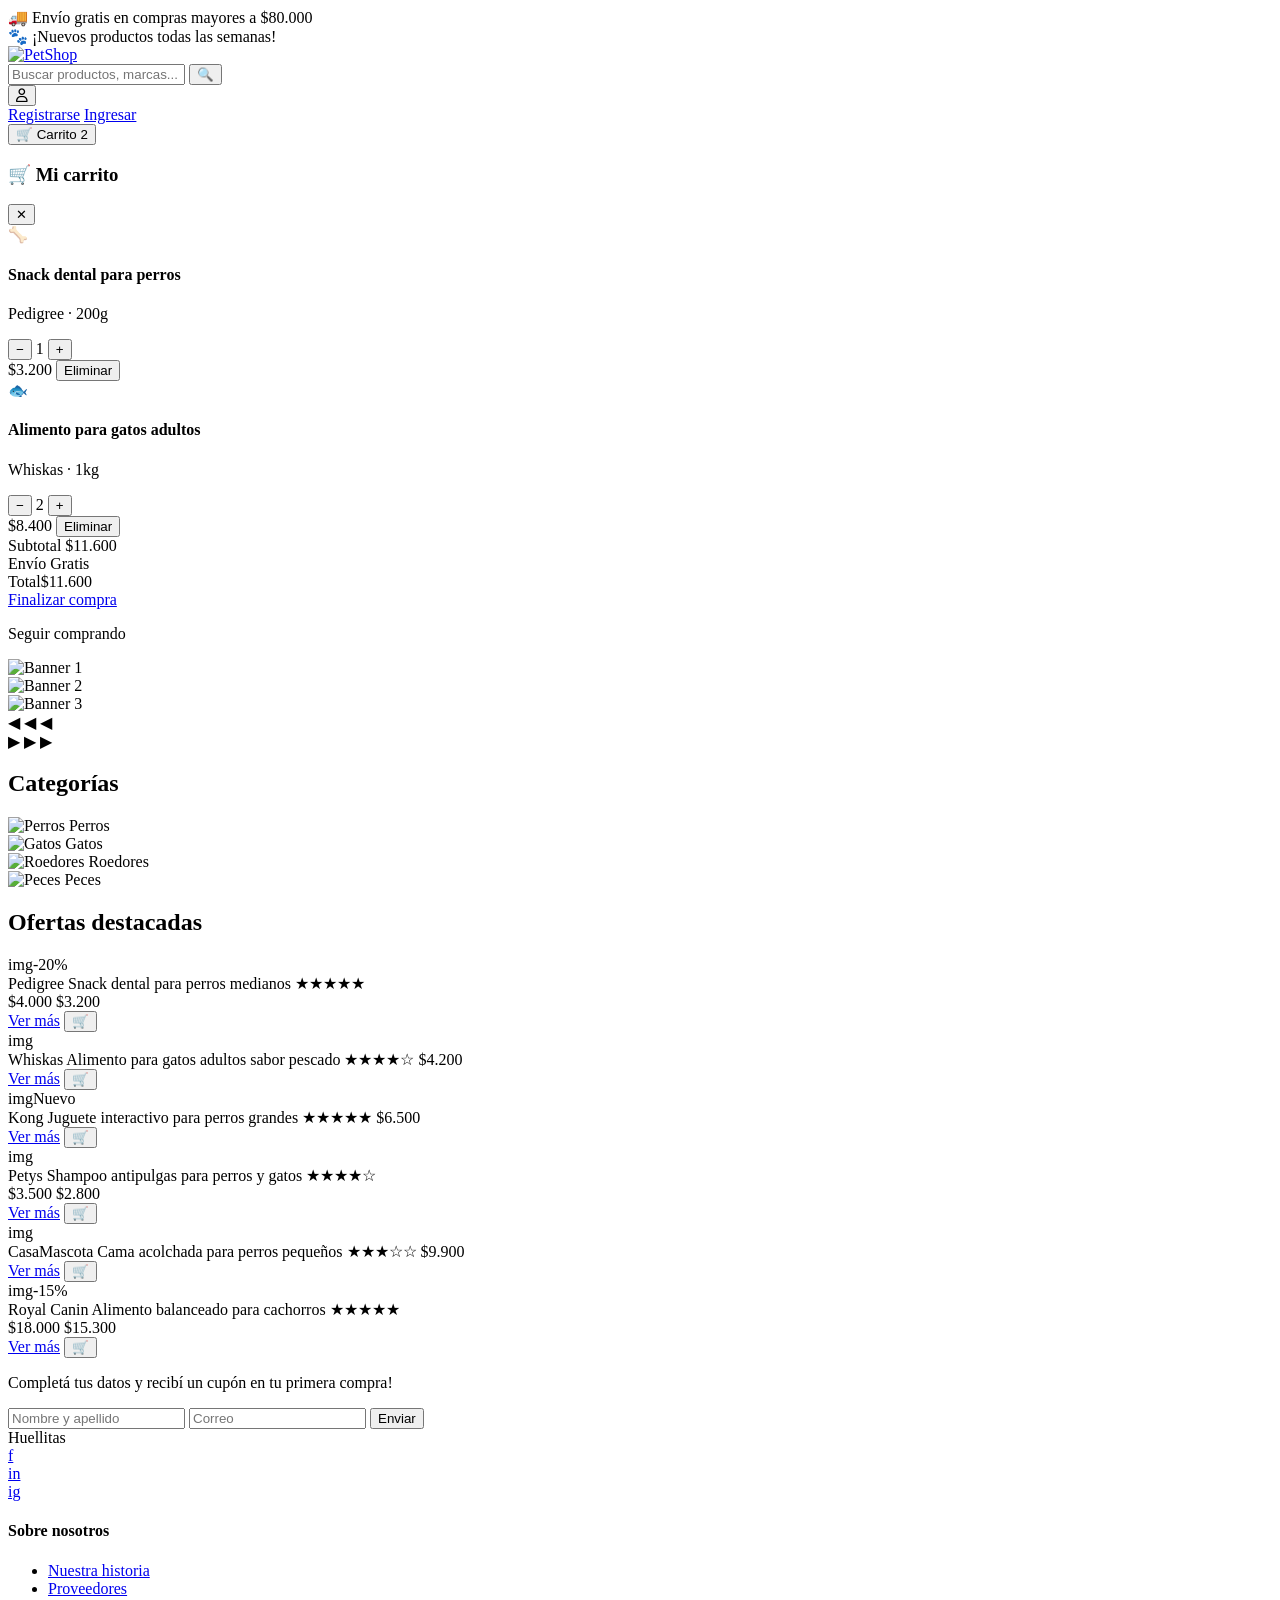
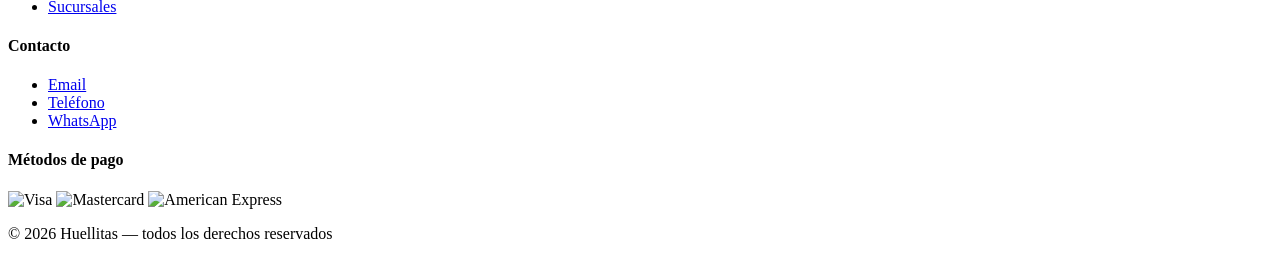
==== HTML/views/index.html @ c2c249da "Update index.html" ====
<!DOCTYPE html>
<html lang="es">

<head>
    <meta charset="UTF-8">
    <meta name="viewport" content="width=device-width, initial-scale=1.0">
    <title>PetShop Huellitas- Amor & Cuidado para tu mascota</title>
    <link rel="shortcut icon" href="imgs/pets.png" type="image/x-icon">
    <link rel="stylesheet" href="https://cdnjs.cloudflare.com/ajax/libs/font-awesome/6.5.0/css/all.min.css">
    <link rel="stylesheet" href="styles/main.css">
    <link rel="preconnect" href="https://fonts.googleapis.com">
    <link rel="preconnect" href="https://fonts.gstatic.com" crossorigin>
    <link href="https://fonts.googleapis.com/css2?family=Poppins:wght@400;600;700&family=Roboto:wght@400&display=swap"
        rel="stylesheet">
</head>

<body>
    <header>
        <div class="top-bar">
            <div class="top-bar-slide">🚚 Envío gratis en compras mayores a $80.000</div>
            <div class="top-bar-slide">🐾 ¡Nuevos productos todas las semanas!</div>
        </div>

        <nav class="navbar">
            <div class="navbar-inner">
                <a href="index.html"><img src="imgs/logo.png" alt="PetShop" height="40"></a>
                <div class="nav-search">
                    <input type="text" placeholder="Buscar productos, marcas..." />
                    <button>🔍</button>
                </div>
                <div class="nav-actions">
                    <div class="nav-user">
                        <button class="nav-user-btn">
                            <i class="fa-regular fa-user"></i>
                        </button>
                        <div class="nav-dropdown">
                            <a href="views/register.html">Registrarse</a>
                            <a href="views/login.html">Ingresar</a>
                        </div>
                    </div>
                    <button class="nav-cart" onclick="abrirCarrito()"> 🛒 Carrito <span class="cart-badge">2</span>
                    </button>
                </div>
            </div>
        </nav>
    </header>
    <div class="drawer-overlay" id="overlay" onclick="cerrarCarrito()"></div>

    <aside class="cart-drawer" id="cartDrawer">
        <div class="drawer-header">
            <h3>🛒 Mi carrito</h3>
            <button class="drawer-close" onclick="cerrarCarrito()">✕</button>
        </div>
        <div class="drawer-items">
            <div class="drawer-item">
                <div class="drawer-item-img">🦴</div>
                <div class="drawer-item-info">
                    <h4>Snack dental para perros</h4>
                    <p>Pedigree · 200g</p>
                    <div class="drawer-item-ctrl">
                        <button>−</button>
                        <span>1</span>
                        <button>+</button>
                    </div>
                </div>
                <div class="drawer-item-side">
                    <span class="drawer-item-precio">$3.200</span>
                    <button class="drawer-remove">Eliminar</button>
                </div>
            </div>
            <div class="drawer-item">
                <div class="drawer-item-img">🐟</div>
                <div class="drawer-item-info">
                    <h4>Alimento para gatos adultos</h4>
                    <p>Whiskas · 1kg</p>
                    <div class="drawer-item-ctrl">
                        <button>−</button>
                        <span>2</span>
                        <button>+</button>
                    </div>
                </div>
                <div class="drawer-item-side">
                    <span class="drawer-item-precio">$8.400</span>
                    <button class="drawer-remove">Eliminar</button>
                </div>
            </div>
        </div>
        <div class="drawer-footer">
            <div class="drawer-resumen">
                <div class="resumen-row">
                    <span>Subtotal</span>
                    <span>$11.600</span>
                </div>
                <div class="resumen-row"> <span>Envío</span><span class="texto-gratis"> Gratis </span> </div>
                <div class="resumen-row total"><span>Total</span><span>$11.600</span></div>
            </div>
            <a href="views/carrito.html" class="btn btn-primary btn-full"> Finalizar compra </a>
            <p class="drawer-seguir" onclick="cerrarCarrito()">Seguir comprando</p>
        </div>
    </aside>

    <main>
        <section class="carousel">
            <div class="carousel-inner">
                <input type="radio" name="slide" id="s1" checked hidden>
                <input type="radio" name="slide" id="s2" hidden>
                <input type="radio" name="slide" id="s3" hidden>
                <div class="carousel-slide">
                    <img src="imgs/banner1.png" alt="Banner 1" />
                </div>
                <div class="carousel-slide">
                    <img src="imgs/banner2.png" alt="Banner 2" />
                </div>
                <div class="carousel-slide">
                    <img src="imgs/banner3.png" alt="Banner 3" />
                </div>
                <div class="carousel-nav prev-btns">
                    <label for="s3" class="carousel-btn">&#9664;</label>
                    <label for="s3" class="carousel-btn">&#9664;</label>
                    <label for="s2" class="carousel-btn">&#9664;</label>
                </div>
                <div class="carousel-nav next-btns">
                    <label for="s2" class="carousel-btn">&#9654;</label>
                    <label for="s3" class="carousel-btn">&#9654;</label>
                    <label for="s1" class="carousel-btn">&#9654;</label>
                </div>
                <div class="carousel-dots">
                    <label for="s1" class="dot"></label>
                    <label for="s2" class="dot"></label>
                    <label for="s3" class="dot"></label>
                </div>
            </div>
        </section>

        <section class="categorias" id="categorias">
            <div class="section-inner">
                <h2 class="section-title">Categorías</h2>
                <div class="cat-grid">
                    <div class="cat-card">
                        <img src="imgs/perro.png" alt="Perros" class="cat-icon-img">
                        <span>Perros</span>
                    </div>
                    <div class="cat-card">
                        <img src="imgs/gato.png" alt="Gatos" class="cat-icon-img">
                        <span>Gatos</span>
                    </div>
                    <div class="cat-card">
                        <img src="imgs/hamster.png" alt="Roedores" class="cat-icon-img">
                        <span>Roedores</span>
                    </div>
                    <div class="cat-card">
                        <img src="imgs/pez.png" alt="Peces" class="cat-icon-img">
                        <span>Peces</span>
                    </div>
                </div>
            </div>
        </section>

        <section class="productos" id="ofertas">
            <div class="section-inner">
                <h2 class="section-title">Ofertas destacadas</h2>
                <div class="productos-grid">

                    <div class="prod-card">
                        <div class="prod-img">img<span class="prod-badge">-20%</span></div>
                        <div class="prod-info">
                            <span class="prod-brand">Pedigree</span>
                            <span class="prod-name">Snack dental para perros medianos</span>
                            <span class="prod-stars">★★★★★</span>
                            <div>
                                <span class="prod-precio-old">$4.000</span>
                                <span class="prod-precio">$3.200</span>
                            </div>
                        </div>
                        <div class="prod-actions">
                            <a href="views/DetalleProducto.html" class="btn btn-azul">Ver más</a>
                            <button class="btn btn-primary">🛒</button>
                        </div>
                    </div>

                    <div class="prod-card">
                        <div class="prod-img">img</div>
                        <div class="prod-info">
                            <span class="prod-brand">Whiskas</span>
                            <span class="prod-name">Alimento para gatos adultos sabor pescado</span>
                            <span class="prod-stars">★★★★☆</span>
                            <span class="prod-precio">$4.200</span>
                        </div>
                        <div class="prod-actions">
                            <a href="views/DetalleProducto.html" class="btn btn-azul">Ver más</a>
                            <button class="btn btn-primary">🛒</button>
                        </div>
                    </div>

                    <div class="prod-card">
                        <div class="prod-img">img<span class="prod-badge">Nuevo</span></div>
                        <div class="prod-info">
                            <span class="prod-brand">Kong</span>
                            <span class="prod-name">Juguete interactivo para perros grandes</span>
                            <span class="prod-stars">★★★★★</span>
                            <span class="prod-precio">$6.500</span>
                        </div>
                        <div class="prod-actions">
                            <a href="views/DetalleProducto.html" class="btn btn-azul">Ver más</a>
                            <button class="btn btn-primary">🛒</button>
                        </div>
                    </div>

                    <div class="prod-card">
                        <div class="prod-img">img</div>
                        <div class="prod-info">
                            <span class="prod-brand">Petys</span>
                            <span class="prod-name">Shampoo antipulgas para perros y gatos</span>
                            <span class="prod-stars">★★★★☆</span>
                            <div>
                                <span class="prod-precio-old">$3.500</span>
                                <span class="prod-precio">$2.800</span>
                            </div>
                        </div>
                        <div class="prod-actions">
                            <a href="views/DetalleProducto.html" class="btn btn-azul">Ver más</a>
                            <button class="btn btn-primary">🛒</button>
                        </div>
                    </div>

                    <div class="prod-card">
                        <div class="prod-img">img</div>
                        <div class="prod-info">
                            <span class="prod-brand">CasaMascota</span>
                            <span class="prod-name">Cama acolchada para perros pequeños</span>
                            <span class="prod-stars">★★★☆☆</span>
                            <span class="prod-precio">$9.900</span>
                        </div>
                        <div class="prod-actions">
                            <a href="views/DetalleProducto.html" class="btn btn-azul">Ver más</a>
                            <button class="btn btn-primary">🛒</button>
                        </div>
                    </div>

                    <div class="prod-card">
                        <div class="prod-img">img<span class="prod-badge">-15%</span></div>
                        <div class="prod-info">
                            <span class="prod-brand">Royal Canin</span>
                            <span class="prod-name">Alimento balanceado para cachorros</span>
                            <span class="prod-stars">★★★★★</span>
                            <div>
                                <span class="prod-precio-old">$18.000</span>
                                <span class="prod-precio">$15.300</span>
                            </div>
                        </div>
                        <div class="prod-actions">
                            <a href="views/DetalleProducto.html" class="btn btn-azul">Ver más</a>
                            <button class="btn btn-primary">🛒</button>
                        </div>
                    </div>
                </div>
            </div>
        </section>

        <section class="newsletter">
            <div class="newsletter-inner">
                <p class="newsletter-texto">Completá tus datos y recibí un cupón en tu primera compra!</p>
                <form class="newsletter-form" onsubmit="return false">
                    <input type="text" placeholder="Nombre y apellido" />
                    <input type="email" placeholder="Correo" />
                    <button class="btn btn-primary">Enviar</button>
                </form>
            </div>
        </section>
    </main>

    <footer class="footer">
        <div class="footer-inner">
            <div class="footer-top">
                <div class="footer-logo">Hue<span>llitas</span>
                </div>
                <div class="footer-social">
                    <div class="social-btn"> <a href="#">f</a>
                    </div>
                    <div class="social-btn"> <a href="#">in</a>
                    </div>

                    <div class="social-btn"> <a href="#">ig</a>
                    </div>
                </div>
            </div>
            <div class="footer-cols">
                <div class="footer-col">
                    <h4>Sobre nosotros</h4>
                    <ul>
                        <li><a href="#">Nuestra historia</a></li>
                        <li><a href="#">Proveedores</a></li>
                        <li><a href="#">Sucursales</a></li>
                    </ul>
                </div>
                <div class="footer-col">
                    <h4>Contacto</h4>
                    <ul>
                        <li><a href="#">Email</a></li>
                        <li><a href="#">Teléfono</a></li>
                        <li><a href="#">WhatsApp</a></li>
                    </ul>
                </div>
                <div class="footer-col">
                    <h4>Métodos de pago</h4>
                    <div class="footer-pagos">
                        <img src="imgs/visa.webp" alt="Visa" class="pago-img">
                        <img src="imgs/master.svg" alt="Mastercard" class="pago-img">
                        <img src="imgs/american.png" alt="American Express" class="pago-img">
                    </div>
                </div>
            </div>
        </div>
        <div class="footer-bottom">
            <p>© 2026 Huellitas — todos los derechos reservados</p>
        </div>
    </footer>

</body>

</html>
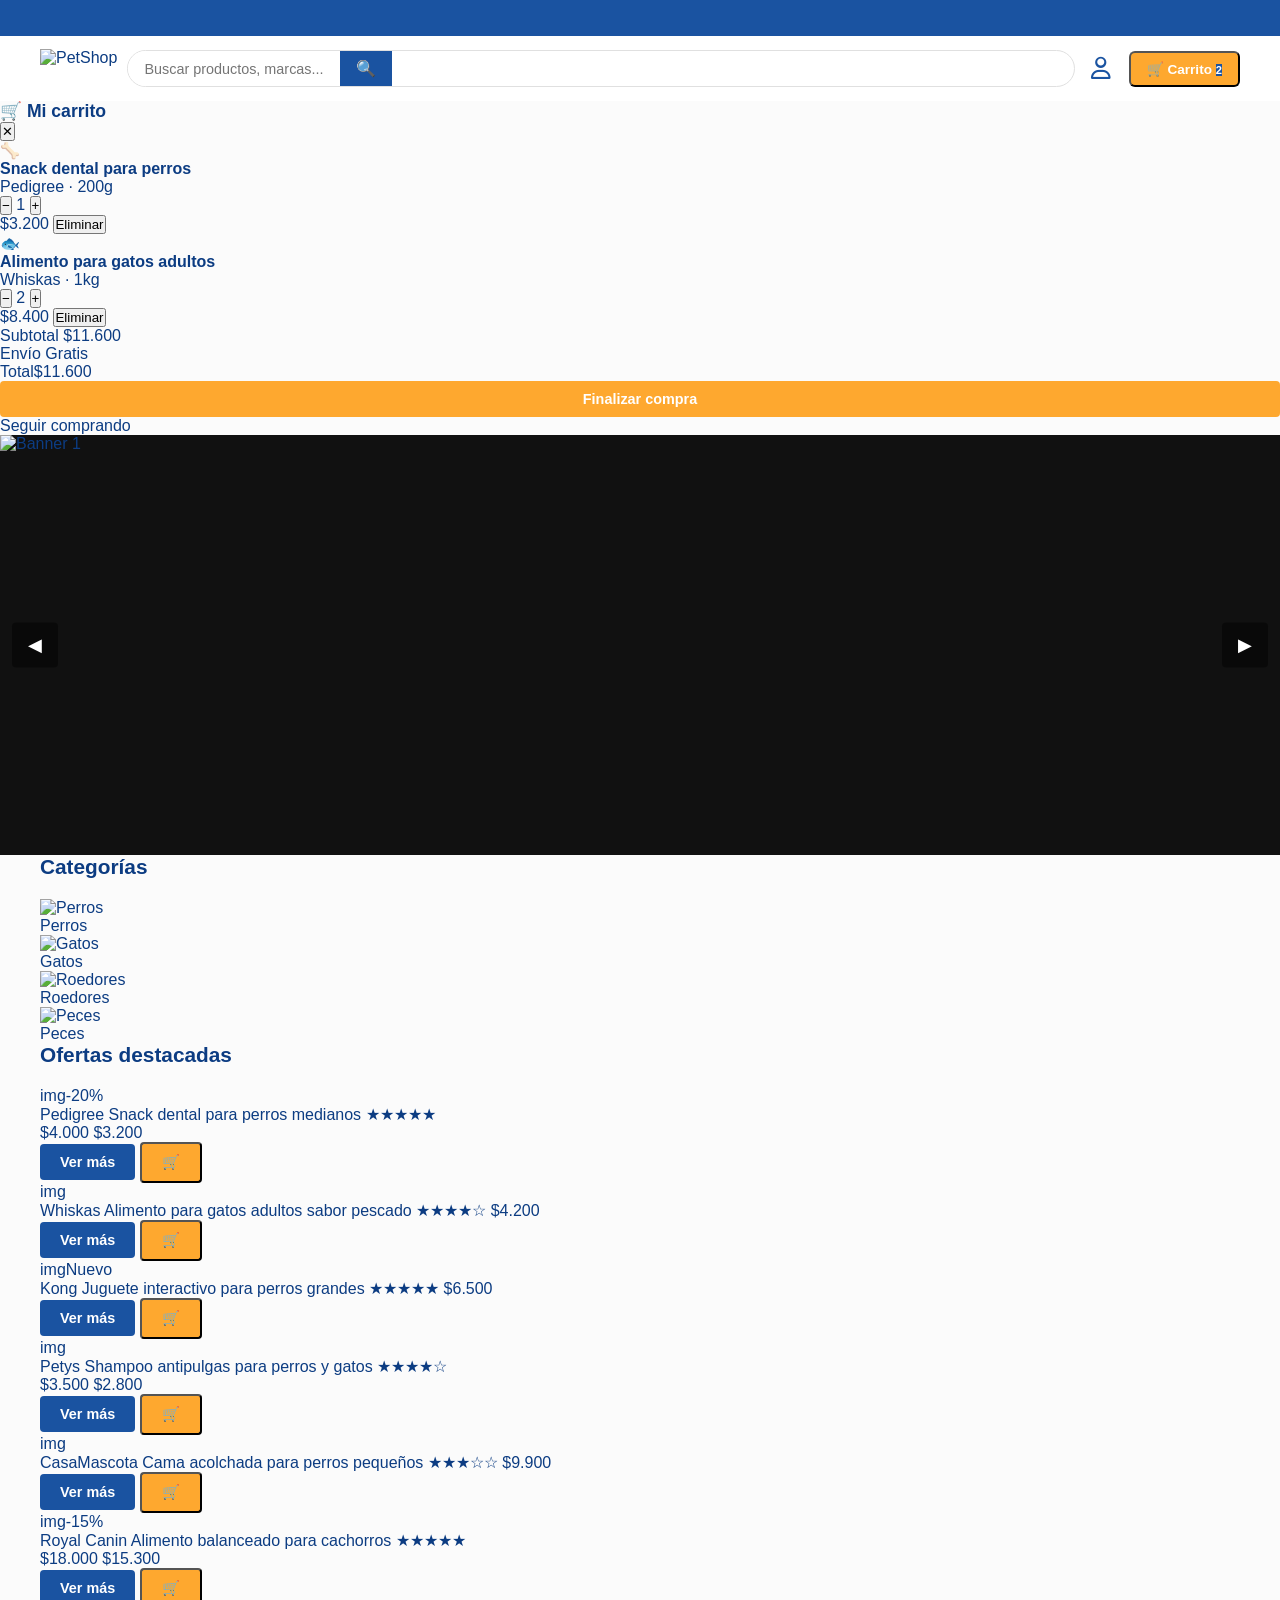
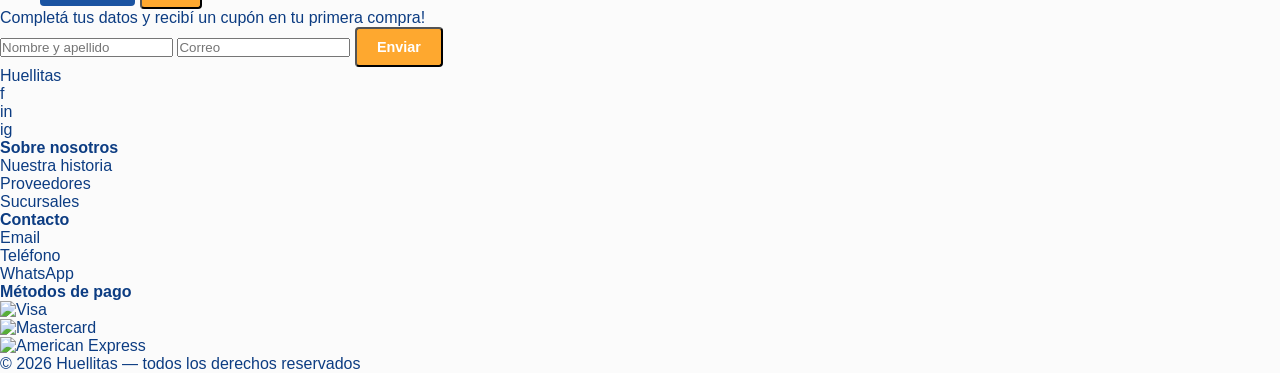
==== commit 99e52915: "Arreglo link a css del home" ====
--- a/HTML/views/index.html
+++ b/HTML/views/index.html
@@ -7,7 +7,7 @@
     <title>PetShop Huellitas- Amor & Cuidado para tu mascota</title>
     <link rel="shortcut icon" href="imgs/pets.png" type="image/x-icon">
     <link rel="stylesheet" href="https://cdnjs.cloudflare.com/ajax/libs/font-awesome/6.5.0/css/all.min.css">
-    <link rel="stylesheet" href="styles/main.css">
+    <link rel="stylesheet" href="../styles/main.css">
     <link rel="preconnect" href="https://fonts.googleapis.com">
     <link rel="preconnect" href="https://fonts.gstatic.com" crossorigin>
     <link href="https://fonts.googleapis.com/css2?family=Poppins:wght@400;600;700&family=Roboto:wght@400&display=swap"
--- a/HTML/styles/main.css
+++ b/HTML/styles/main.css
@@ -0,0 +1,433 @@
+:root {
+  --azul: #1A53A1;
+  --azul-hover: #1A8ED9;
+  --turquesa: #3DC0C1;
+  --naranja: #FEA82F;
+  --naranja-hover: #FE912C;
+  --verde: #34D090;
+  --texto: #0C3C82;
+  --fondo: #FBFBFB;
+  --fondo-gris: #F4F4F4;
+  --fondo-sec: #ECECEC;
+  --gris: #666666;
+  --gris-texto: #888888;
+  --borde: #e0e0e0;
+  --gris-borde: #CCCCCC;
+}
+
+* {
+  margin: 0;
+  padding: 0;
+  box-sizing: border-box;
+}
+
+body {
+  font-family: 'Roboto', sans-serif;
+  background-color: var(--fondo);
+  color: var(--texto);
+}
+
+a {
+  text-decoration: none;
+  color: inherit;
+}
+
+img {
+  max-width: 100%;
+  display: block;
+}
+
+ul {
+  list-style: none;
+}
+
+h1,
+h2,
+h3,
+h4 {
+  font-family: 'Poppins', sans-serif;
+}
+
+h1 {
+  font-size: 2rem;
+  font-weight: 700;
+}
+
+h2 {
+  font-size: 1.4rem;
+  font-weight: 600;
+}
+
+h3 {
+  font-size: 1.1rem;
+  font-weight: 600;
+}
+
+.section-inner {
+  max-width: 1200px;
+  margin: 0 auto;
+}
+
+.section-title {
+  font-family: 'Poppins', sans-serif;
+  font-size: 1.3rem;
+  font-weight: 700;
+  margin-bottom: 20px;
+  color: var(--texto);
+}
+
+.top-bar {
+  background-color: var(--azul);
+  color: white;
+  font-family: 'Poppins', sans-serif;
+  font-size: 0.85rem;
+  padding: 8px 20px;
+  text-align: center;
+  overflow: hidden;
+  height: 36px;
+  position: relative;
+}
+
+.top-bar-slide {
+  position: absolute;
+  width: 100%;
+  left: 0;
+  opacity: 0;
+  transition: opacity 0.6s ease;
+}
+
+.top-bar-slide:nth-child(1) {
+  animation: topbar 6s infinite 0s;
+}
+
+.top-bar-slide:nth-child(2) {
+  animation: topbar 6s infinite 3s;
+}
+
+@keyframes topbar {
+  0% {
+    opacity: 0;
+  }
+
+  10% {
+    opacity: 1;
+  }
+
+  40% {
+    opacity: 1;
+  }
+
+  50% {
+    opacity: 0;
+  }
+
+  100% {
+    opacity: 0;
+  }
+}
+
+.navbar {
+  background-color: white;
+  position: sticky;
+  top: 0;
+  z-index: 100;
+}
+
+.navbar-inner {
+  max-width: 1200px;
+  margin: 0 auto;
+  padding: 0;
+  height: 65px;
+  display: flex;
+  align-items: center;
+  gap: 10px;
+}
+
+.nav-search {
+  flex: 1;
+  display: flex;
+  border: 1.5px solid var(--borde);
+  border-radius: 30px;
+  overflow: hidden;
+}
+
+.nav-search input {
+  padding: 8px 16px;
+  border: none;
+  outline: none;
+  font-family: 'Roboto', sans-serif;
+  font-size: 0.9rem;
+}
+
+.nav-search button {
+  background-color: var(--azul);
+  color: white;
+  border: none;
+  padding: 8px 16px;
+  cursor: pointer;
+  font-size: 1rem;
+}
+
+.nav-search button:hover {
+  background-color: var(--azul-hover);
+}
+
+.nav-actions {
+  display: flex;
+  align-items: center;
+  gap: 12px;
+}
+
+.nav-link {
+  font-family: 'Poppins', sans-serif;
+  font-size: 0.85rem;
+  font-weight: 400;
+  color: var(--azul);
+  padding: 6px 12px;
+  ;
+}
+
+.nav-link:hover {
+  background-color: var(--fondo-gris);
+}
+
+
+
+.nav-cart {
+  background-color: var(--naranja);
+  color: white;
+  border-radius: 6px;
+  padding: 8px 16px;
+  font-family: 'Poppins', sans-serif;
+  font-size: 0.85rem;
+  font-weight: 600;
+  cursor: pointer;
+  align-items: center;
+}
+
+.nav-cart:hover {
+  background-color: var(--naranja-hover);
+}
+
+.cart-badge {
+  background-color: var(--azul);
+  color: white;
+  width: 18px;
+  height: 18px;
+  font-size: 0.7rem;
+  align-items: center;
+  justify-content: center;
+}
+
+
+.nav-user {
+  position: relative;
+}
+
+.nav-user::after {
+  content: '';
+  position: absolute;
+  height: 12px;
+  width: 100%;
+  bottom: -12px;
+  left: 0;
+}
+
+.nav-user-btn {
+  background: none;
+  border: none;
+  font-size: 1.4rem;
+  cursor: pointe;
+  color: var(--azul);
+  padding: 6px;
+  align-items: center;
+}
+
+.nav-user-btn:hover {
+  color: var(--azul-hover);
+}
+
+.nav-dropdown {
+  display: none;
+  position: absolute;
+  top: 110%;
+  right: 0;
+  background: white;
+  border: 1px solid var(--borde);
+  border-radius: 8px;
+  box-shadow: 0 4px 12px rgba(0, 0, 0, 0.1);
+  min-width: 150px;
+  z-index: 999;
+  padding-top: 8px;
+}
+
+.nav-dropdown a {
+  display: block;
+  padding: 10px;
+  font-family: 'Poppins', sans-serif;
+  font-size: 0.85rem;
+  font-weight: 600;
+  color: var(--texto);
+}
+
+.nav-dropdown a:hover {
+  background-color: var(--fondo-gris);
+  color: var(--azul);
+}
+
+.nav-user:hover .nav-dropdown {
+  display: block;
+}
+
+.btn {
+  display: inline-flex;
+  align-items: center;
+  padding: 10px 20px;
+  border-radius: 4px;
+  font-family: 'Poppins', sans-serif;
+  font-size: 0.9rem;
+  font-weight: 600;
+  text-decoration: none;
+}
+
+.btn-primary {
+  background-color: var(--naranja);
+  color: white;
+}
+
+.btn-primary:hover {
+  background-color: var(--naranja-hover);
+}
+
+.btn-azul {
+  background-color: var(--azul);
+  color: white;
+}
+
+.btn-azul:hover {
+  background-color: var(--azul-hover);
+}
+
+.btn-full {
+  width: 100%;
+  justify-content: center;
+}
+
+.btn-vaciar {
+  color: var(--gris-texto);
+  border: 1px solid var(--gris-borde);
+  font-size: 0.82rem;
+  padding: 0.4rem 1rem;
+}
+
+.btn-vaciar:hover {
+  background-color: var(--fondo-gris);
+}
+
+.btn-google {
+  width: 100%;
+  align-items: center;
+  display: flex;
+  gap: 10px;
+  padding: 10px;
+  border: 1.5px solid var(--borde);
+  border-radius: 6px;
+  background-color: white;
+  font-family: 'Poppins', sans-serif;
+  font-size: 0.88rem;
+  font-weight: 600;
+  color: var(--texto);
+}
+
+.btn-google:hover {
+  background-color: var(--fondo-gris);
+  border-color: var(--azul);
+}
+
+.carousel {
+  position: relative;
+  width: 100%;
+  background: #111;
+  overflow: hidden;
+}
+
+.carousel-inner {
+  display: grid;
+  position: relative;
+}
+
+.carousel-slide {
+  grid-area: 1 / 1;
+  opacity: 0;
+  transition: opacity 0.5s ease;
+  pointer-events: none;
+}
+
+.carousel-slide img {
+  width: 100%;
+  height: 420px;
+  object-fit: cover;
+  display: block;
+}
+
+.carousel-nav {
+  position: absolute;
+  top: 50%;
+  transform: translateY(-50%);
+  z-index: 10;
+  display: flex;
+  flex-direction: column;
+}
+
+#s1:checked~.carousel-slide:nth-of-type(1),
+#s2:checked~.carousel-slide:nth-of-type(2),
+#s3:checked~.carousel-slide:nth-of-type(3) {
+  opacity: 1;
+  pointer-events: auto;
+}
+
+
+.prev-btns {
+  left: 12px;
+}
+
+.next-btns {
+  right: 12px;
+}
+
+.carousel-nav label {
+  display: none;
+}
+
+#s1:checked~.carousel-nav.prev-btns label:nth-child(1),
+#s2:checked~.carousel-nav.prev-btns label:nth-child(2),
+#s3:checked~.carousel-nav.prev-btns label:nth-child(3),
+#s1:checked~.carousel-nav.next-btns label:nth-child(1),
+#s2:checked~.carousel-nav.next-btns label:nth-child(2),
+#s3:checked~.carousel-nav.next-btns label:nth-child(3) {
+  display: flex;
+}
+
+.carousel-btn {
+  background-color: rgba(0, 0, 0, 0.45);
+  color: white;
+  border: none;
+  padding: 12px 16px;
+  font-size: 1.1rem;
+  cursor: pointer;
+  border-radius: 4px;
+}
+
+.carousel-btn:hover {
+  background-color: rgba(0, 0, 0, 0.7);
+}
+
+.carousel-dots {
+  position: absolute;
+  bottom: 12px;
+  left: 50%;
+  transform: translateX(-50%);
+  display: flex;
+  gap: 8px;
+  z-index: 10;
+}
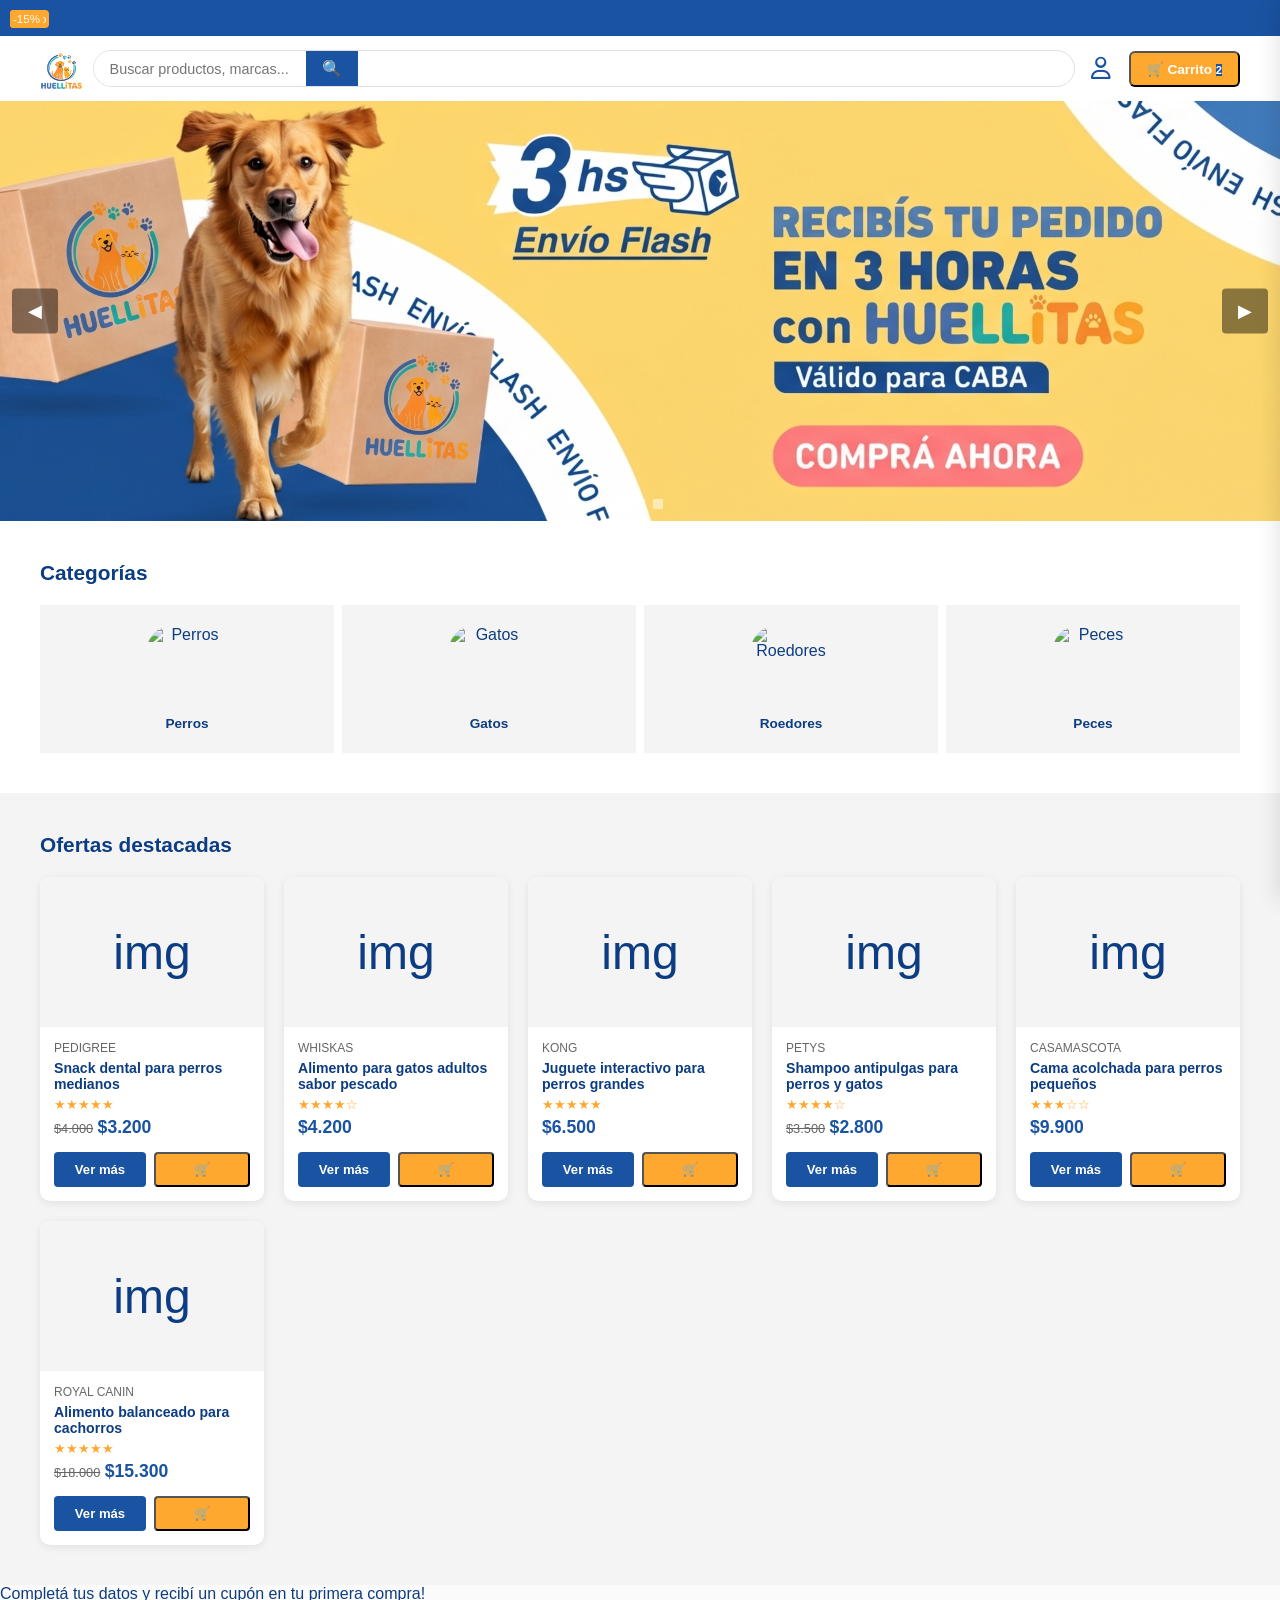
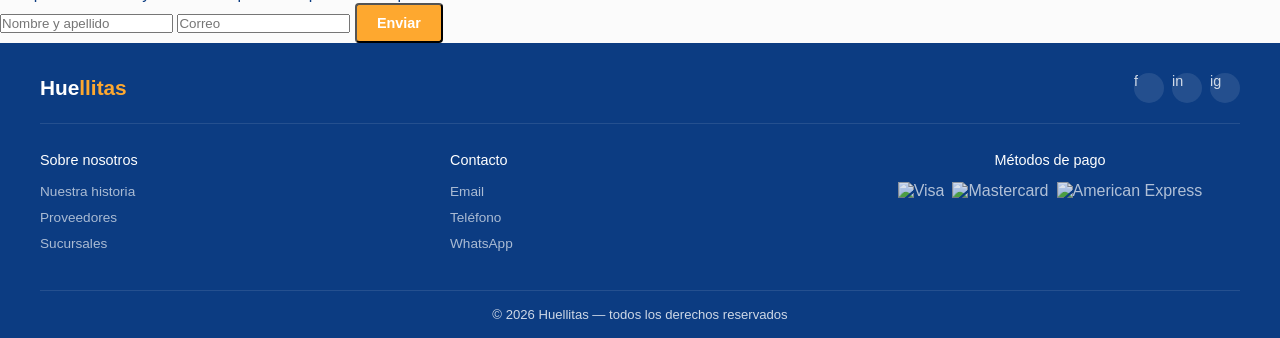
==== commit ef9b8899: "Update index.html" ====
--- a/HTML/views/index.html
+++ b/HTML/views/index.html
@@ -23,7 +23,7 @@
 
         <nav class="navbar">
             <div class="navbar-inner">
-                <a href="index.html"><img src="imgs/logo.png" alt="PetShop" height="40"></a>
+                <a href="index.html"><img src="../imgs/logo.png" alt="PetShop" height="40"></a>
                 <div class="nav-search">
                     <input type="text" placeholder="Buscar productos, marcas..." />
                     <button>🔍</button>
@@ -106,13 +106,13 @@
                 <input type="radio" name="slide" id="s2" hidden>
                 <input type="radio" name="slide" id="s3" hidden>
                 <div class="carousel-slide">
-                    <img src="imgs/banner1.png" alt="Banner 1" />
+                    <img src="../imgs/banner1.png" alt="Banner 1" />
                 </div>
                 <div class="carousel-slide">
-                    <img src="imgs/banner2.png" alt="Banner 2" />
+                    <img src="../imgs/banner2.png" alt="Banner 2" />
                 </div>
                 <div class="carousel-slide">
-                    <img src="imgs/banner3.png" alt="Banner 3" />
+                    <img src="../imgs/banner3.png" alt="Banner 3" />
                 </div>
                 <div class="carousel-nav prev-btns">
                     <label for="s3" class="carousel-btn">&#9664;</label>
--- a/HTML/styles/main.css
+++ b/HTML/styles/main.css
@@ -430,4 +430,559 @@
   display: flex;
   gap: 8px;
   z-index: 10;
-}+}
+
+.carousel-dots .dot {
+  width: 10px;
+  height: 10px;
+  background-color: rgba(255, 255, 255, 0.5);
+  cursor: pointer;
+}
+
+#s1:checked~.carousel-dots label:nth-child(1),
+#s2:checked~.carousel-dots label:nth-child(2),
+#s3:checked~.carousel-dots label:nth-child(3) {
+  background-color: white;
+}
+
+.categorias {
+  background-color: white;
+  padding: 40px 20px;
+}
+
+.cat-grid {
+  display: grid;
+  grid-template-columns: repeat(auto-fit, minmax(120px, 1fr));
+  gap: 8px;
+}
+
+.cat-card {
+  background-color: var(--fondo-gris);
+  padding: 20px 10px;
+  text-align: center;
+  cursor: pointer;
+  border: 1px solid transparent;
+  transition: border-color 0.2s, background-color 0.2s;
+}
+
+.cat-card:hover {
+  border-color: var(--turquesa);
+  background-color: white;
+}
+
+.cat-icon-img {
+  width: 80px;
+  height: 80px;
+  border-radius: 30%;
+  margin: 0 auto 8px;
+}
+
+.cat-card span {
+  font-family: 'Poppins', sans-serif;
+  font-size: 0.85rem;
+  font-weight: 600;
+}
+
+.productos {
+  background-color: var(--fondo-gris);
+  padding: 40px 20px;
+}
+
+.productos-grid {
+  display: grid;
+  grid-template-columns: repeat(auto-fill, minmax(210px, 1fr));
+  gap: 20px;
+}
+
+.prod-card {
+  background-color: white;
+  border-radius: 10px;
+  overflow: hidden;
+  box-shadow: 0 2px 8px rgba(0,0,0,0.08);
+  display: flex;
+  flex-direction: column;
+  transition: all 0.2s;
+}
+
+.prod-card:hover {
+  box-shadow: 0 6px 20px rgba(26,83,161,0.12);
+  transform: translateY(-3px);
+}
+
+.prod-img {
+  width: 100%;
+  height: 150px;
+  background-color: var(--fondo-gris);
+  display: flex;
+  align-items: center;
+  justify-content: center;
+  font-size: 3rem;
+}
+
+.prod-badge {
+  position: absolute;
+  top: 10px;
+  left: 10px;
+  background-color: var(--naranja);
+  color: white;
+  font-family: 'Poppins', sans-serif;
+  font-size: 0.72rem;
+  font-weight: 500;
+  padding: 3px;
+  border-radius: 4px;
+}
+
+.prod-info {
+  padding: 14px;
+  flex: 1;
+  display: flex;
+  flex-direction: column;
+  gap: 5px;
+}
+
+.prod-brand {
+  font-size: 0.75rem;
+  color: var(--gris);
+  text-transform: uppercase;
+}
+
+.prod-name {
+  font-family: 'Poppins', sans-serif;
+  font-size: 0.88rem;
+  font-weight: 600;
+}
+
+.prod-stars {
+  color: var(--naranja);
+  font-size: 0.8rem;
+}
+
+.prod-precio {
+  font-family: 'Poppins', sans-serif;
+  font-size: 1.1rem;
+  font-weight: 600;
+  color: var(--azul);
+  margin-top: auto;
+}
+
+.prod-precio-old {
+  font-size: 0.8rem;
+  color: var(--gris);
+  text-decoration: line-through;
+}
+
+.prod-actions {
+  padding: 0 14px 14px;
+  display: flex;
+  gap: 8px;
+}
+
+.prod-actions .btn {
+  flex: 1;
+  font-size: 0.82rem;
+  padding: 8px;
+  justify-content: center;
+}
+
+.footer {
+  background-color: var(--texto);
+  color: rgba(255,255,255,0.8);
+  padding: 30px 20px 0;
+}
+
+.footer-inner {
+  max-width: 1200px;
+  margin: 0 auto;
+}
+
+.footer-top {
+  display: flex;
+  justify-content: space-between;
+  align-items: center;
+  padding-bottom: 20px;
+  border-bottom: 1px solid rgba(255,255,255,0.1);
+  margin-bottom: 28px;
+}
+
+.footer-logo {
+  font-family: 'Poppins', sans-serif;
+  font-size: 1.3rem;
+  font-weight: 600;
+  color: white;
+}
+
+.footer-logo span {
+  color: var(--naranja);
+}
+
+.footer-social {
+  display: flex;
+  gap: 8px;
+}
+
+.social-btn {
+  width: 30px;
+  height: 30px;
+  background-color: rgba(255,255,255,0.1);
+  border-radius: 60%;
+  align-items: center;
+  justify-content: center;
+  cursor: pointer;
+  font-size: 0.9rem;
+}
+
+.social-btn:hover {
+  background-color: var(--naranja);
+}
+
+.footer-cols {
+  display: grid;
+  grid-template-columns: 1fr 1fr 1fr;
+  gap: 30px;
+  padding-bottom: 30px;
+}
+
+.footer-col h4 {
+  font-family: 'Poppins', sans-serif;
+  font-size: 0.9rem;
+  font-weight: 400;
+  color: white;
+  margin-bottom: 14px;
+}
+
+.footer-col ul li {
+  margin-bottom: 8px;
+}
+
+.footer-col ul li a {
+  font-size: 0.85rem;
+  color: rgba(255,255,255,0.65);
+}
+
+.footer-col ul li a:hover {
+  color: var(--turquesa);
+}
+
+.footer-col:last-child {
+  text-align: center;
+}
+
+.footer-pagos {
+  display: flex;
+  flex-wrap: wrap;
+  gap: 8px;
+  margin-top: 4px;
+  justify-content: center;
+}
+
+.pago-img {
+  height: 28px;
+  width: auto;
+  object-fit: contain;
+  opacity: 0.85;
+}
+
+.pago-img:hover {
+  opacity: 1;
+}
+
+.footer-bottom {
+  border-top: 1px solid rgba(255,255,255,0.1);
+  padding: 16px 0;
+  text-align: center;
+  font-size: 0.82rem;
+  max-width: 1200px;
+  margin: 0 auto;
+}
+.drawer-overlay {
+  position: fixed;
+  inset: 0;
+  background-color: rgba(0,0,0,0.4);
+  z-index: 200;
+  display: none;
+}
+
+.drawer-overlay.open {
+  display: block;
+}
+
+.cart-drawer {
+  position: fixed;
+  top: 0;
+  right: 0;
+  width: 370px;
+  max-width: 95vw;
+  height: 100vh;
+  background-color: white;
+  z-index: 201;
+  display: flex;
+  flex-direction: column;
+  transform: translateX(100%);
+  transition: transform 0.3s ease;
+  box-shadow: -4px 0 20px rgba(0,0,0,0.1);
+}
+
+.cart-drawer.open {
+  transform: translateX(0);
+}
+
+.drawer-header {
+  display: flex;
+  justify-content: space-between;
+  align-items: center;
+  padding: 18px 20px;
+  border-bottom: 1.5px solid var(--borde);
+}
+
+.drawer-close {
+  background: none;
+  border: none;
+  font-size: 1.4rem;
+  cursor: pointer;
+  color: var(--gris);
+}
+
+.drawer-close:hover {
+  color: var(--azul);
+}
+
+.drawer-items {
+  flex: 1;
+  overflow-y: auto;
+  padding: 16px 20px;
+  display: flex;
+  flex-direction: column;
+  gap: 16px;
+}
+
+.drawer-item {
+  display: flex;
+  gap: 12px;
+  padding-bottom: 16px;
+  border-bottom: 1px solid var(--fondo-gris);
+}
+
+.drawer-item-img {
+  width: 62px;
+  height: 62px;
+  background-color: var(--fondo-gris);
+  border-radius: 8px;
+  display: flex;
+  align-items: center;
+  justify-content: center;
+  font-size: 1.8rem;
+  flex-shrink: 0;
+}
+
+.drawer-item-info {
+  flex: 1;
+}
+
+.drawer-item-info h4 {
+  font-size: 0.85rem;
+  margin-bottom: 3px;
+}
+
+.drawer-item-info p {
+  font-size: 0.8rem;
+  color: var(--gris);
+}
+
+.drawer-item-ctrl {
+  display: flex;
+  align-items: center;
+  gap: 6px;
+  margin-top: 6px;
+}
+
+.drawer-item-ctrl button {
+  width: 24px;
+  height: 24px;
+  border-radius: 4px;
+  border: 1px solid var(--borde);
+  background-color: var(--fondo-gris);
+  cursor: pointer;
+}
+
+.drawer-item-ctrl span {
+  font-weight: 600;
+  font-size: 0.85rem;
+  width: 20px;
+  text-align: center;
+}
+
+.drawer-item-side {
+  display: flex;
+  flex-direction: column;
+  align-items: flex-end;
+  gap: 0.3rem;
+}
+
+.drawer-item-precio {
+  font-family: 'Poppins', sans-serif;
+  font-weight: 700;
+  color: var(--azul);
+  font-size: 0.95rem;
+}
+
+.drawer-remove {
+  background: none;
+  border: none;
+  color: var(--gris);
+  font-size: 0.75rem;
+  cursor: pointer;
+}
+
+.drawer-remove:hover {
+  color: red;
+}
+
+.drawer-footer {
+  padding: 16px 20px;
+  border-top: 1.5px solid var(--borde);
+}
+
+.drawer-seguir {
+  display: block;
+  text-align: center;
+  font-size: 0.82rem;
+  color: var(--azul);
+  cursor: pointer;
+  text-decoration: underline;
+  margin-top: 10px;
+}
+
+.drawer-resumen {
+  margin-bottom: 14px;
+  display: flex;
+  flex-direction: column;
+  gap: 6px;
+}
+
+.resumen-row {
+  display: flex;
+  justify-content: space-between;
+  font-size: 0.88rem;
+}
+
+.resumen-row.total {
+  font-family: 'Poppins', sans-serif;
+  font-weight: 700;
+  font-size: 1rem;
+  border-top: 1px solid var(--borde);
+  padding-top: 8px;
+  margin-top: 4px;
+}
+
+.carrito-page {
+  padding: 30px 20px;
+}
+
+.carrito-inner {
+  max-width: 1200px;
+  margin: 0 auto;
+  display: grid;
+  grid-template-columns: 1fr 320px;
+}
+
+.carrito-tabla {
+  background-color: white;
+  border-radius: 10px;
+  box-shadow: 0 2px 8px rgba(0,0,0,0.07);
+  overflow: hidden;
+}
+.tabla-header {
+  display: grid;
+  grid-template-columns: 2fr 1fr 1fr 1fr 40px;
+  padding: 14px 10px;
+  background-color: var(--fondo-gris);
+  font-family: 'Poppins', sans-serif;
+  font-size: 0.8rem;
+  font-weight: 400;
+  color: var(--gris);
+  text-transform: uppercase;
+}
+
+.tabla-item {
+  display: grid;
+  grid-template-columns: 2fr 1fr 1fr 1fr 40px;
+  padding: 16px 20px;
+  align-items: center;
+  border-top: 1px solid var(--fondo-gris);
+}
+
+.item-prod {
+  display: flex;
+  align-items: center;
+  gap: 10px;
+}
+
+.item-img {
+  width: 41px;
+  height: 40px;
+  background-color: var(--fondo-gris);
+  border-radius: 2px;
+  display: flex;
+  align-items: center;
+  justify-content: center;
+  font-size: 1.5rem
+}
+
+.item-nombre {
+  font-family: 'Poppins', sans-serif;
+  font-size: 0.88rem;
+  font-weight: 600;
+}
+
+.item-marca {
+  font-size: 0.78rem;
+  color: var(--gris);
+}
+
+.item-precio {
+  font-weight: 600;
+}
+
+.item-ctrl {
+  display: flex;
+  align-items: center;
+  border: 1.5px solid var(--borde);
+  border-radius: 8px;
+  overflow: hidden;
+  width: fit-content;
+}
+
+.item-ctrl button {
+  width: 28px;
+  height: 28px;
+  background-color: var(--fondo-gris);
+  border: none;
+}
+
+.item-ctrl span {
+  width: 34px;
+  text-align: center;
+  font-weight: 600;
+  font-size: 0.88rem;
+  border-left: 1px solid var(--borde);
+  border-right: 1px solid var(--borde);
+  line-height: 28px;
+}
+
+.item-subtotal {
+  font-family: 'Poppins', sans-serif;
+  font-weight: 700;
+  color: var(--azul);
+}
+
+.item-delete {
+  background: none;
+  border: none;
+  cursor: pointer;
+  color: var(--gris);
+  font-size: 1rem;
+}
+
+.item-delete:hover {
+  color: red;
+}
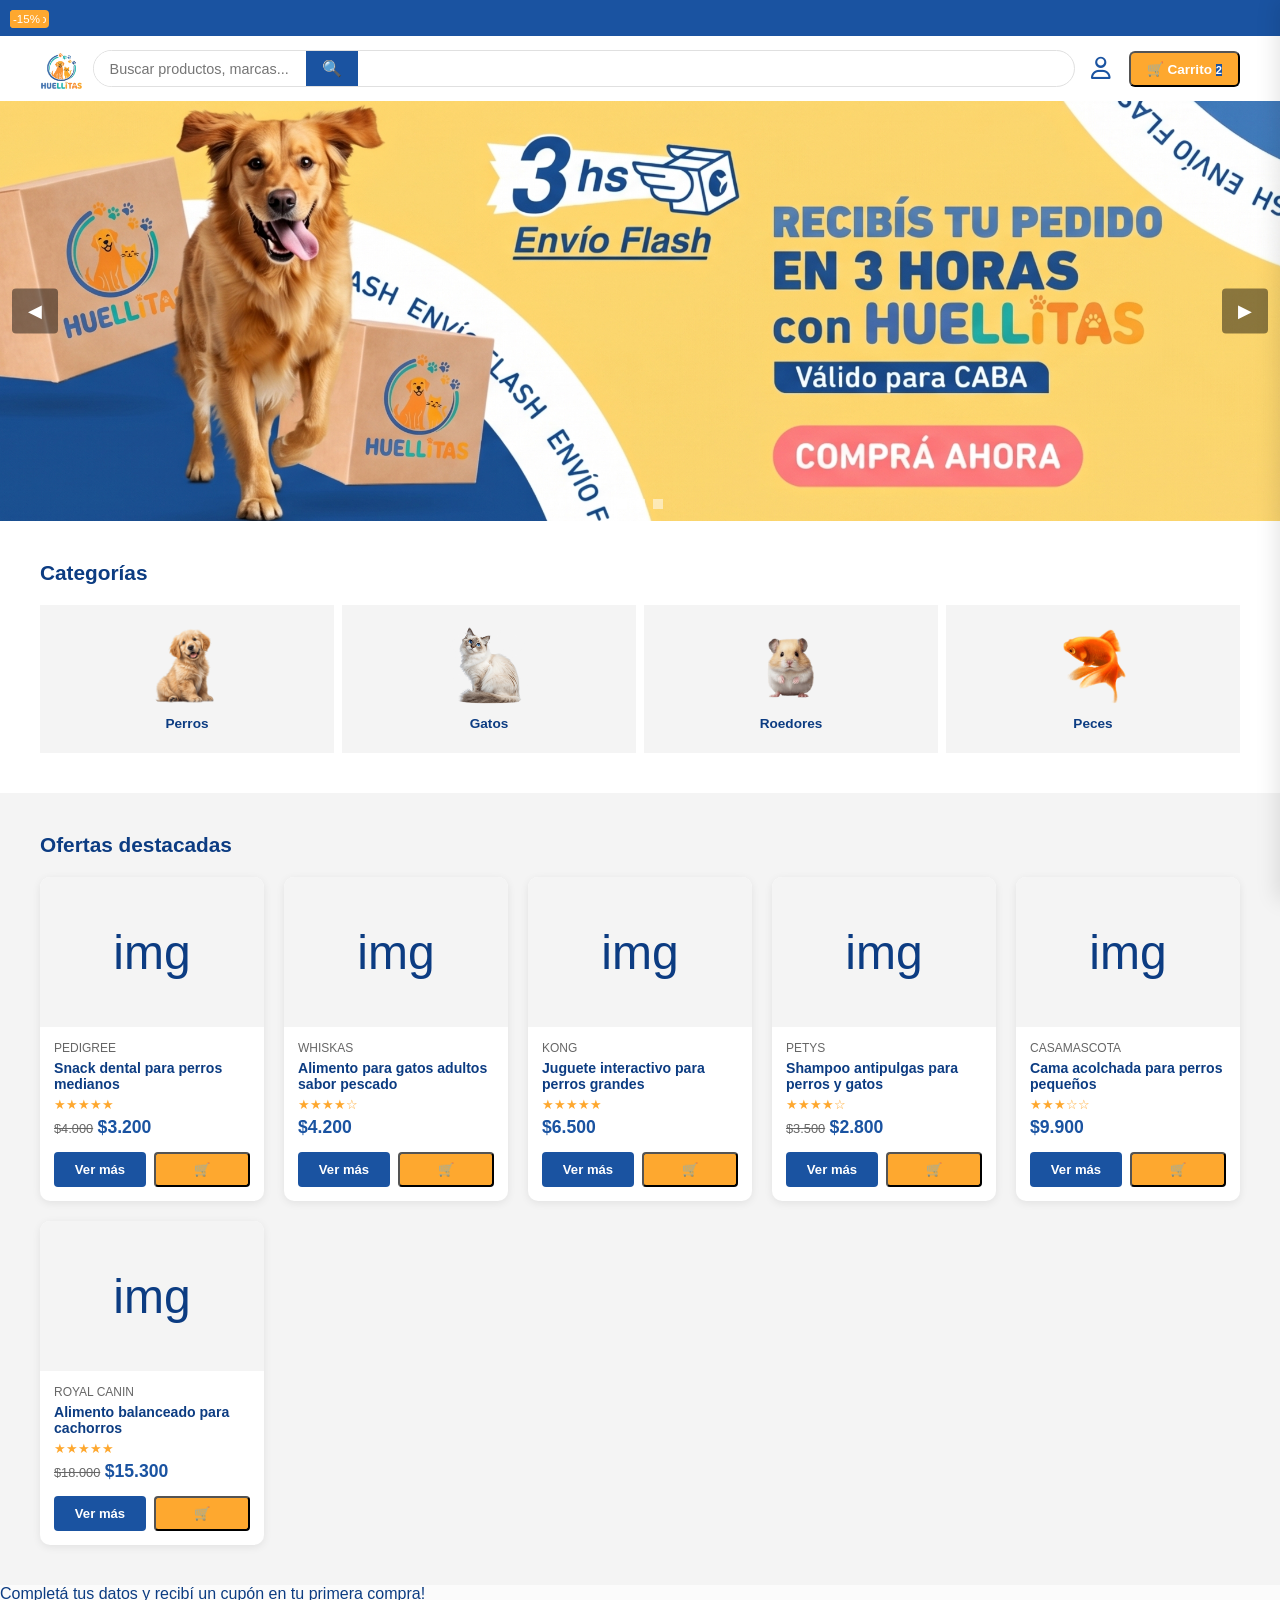
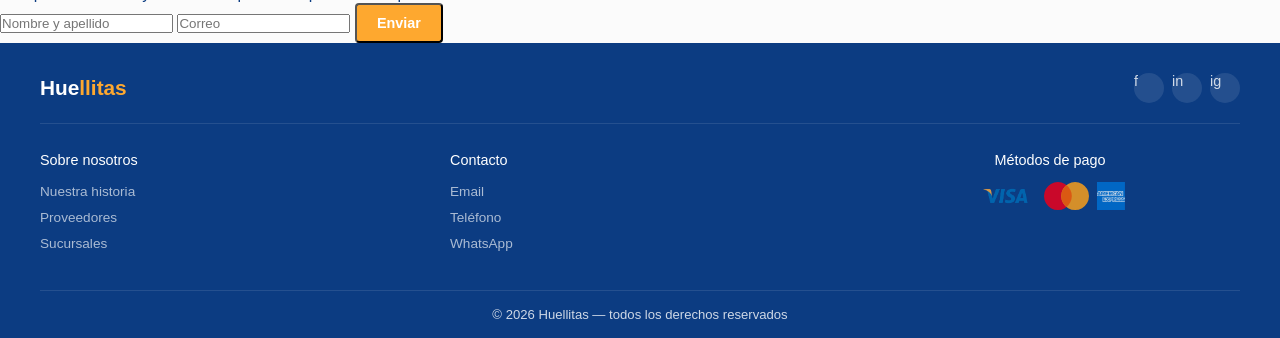
==== commit fde7f68b: "Actualizacion de rutas 2 No cargaban los recursos (imagenes-favicon)" ====
--- a/HTML/views/index.html
+++ b/HTML/views/index.html
@@ -5,7 +5,7 @@
     <meta charset="UTF-8">
     <meta name="viewport" content="width=device-width, initial-scale=1.0">
     <title>PetShop Huellitas- Amor & Cuidado para tu mascota</title>
-    <link rel="shortcut icon" href="imgs/pets.png" type="image/x-icon">
+    <link rel="shortcut icon" href="../imgs/pets.png" type="image/x-icon">
     <link rel="stylesheet" href="https://cdnjs.cloudflare.com/ajax/libs/font-awesome/6.5.0/css/all.min.css">
     <link rel="stylesheet" href="../styles/main.css">
     <link rel="preconnect" href="https://fonts.googleapis.com">
@@ -137,19 +137,19 @@
                 <h2 class="section-title">Categorías</h2>
                 <div class="cat-grid">
                     <div class="cat-card">
-                        <img src="imgs/perro.png" alt="Perros" class="cat-icon-img">
+                        <img src="../imgs/perro.png" alt="Perros" class="cat-icon-img">
                         <span>Perros</span>
                     </div>
                     <div class="cat-card">
-                        <img src="imgs/gato.png" alt="Gatos" class="cat-icon-img">
+                        <img src="../imgs/gato.png" alt="Gatos" class="cat-icon-img">
                         <span>Gatos</span>
                     </div>
                     <div class="cat-card">
-                        <img src="imgs/hamster.png" alt="Roedores" class="cat-icon-img">
+                        <img src="../imgs/hamster.png" alt="Roedores" class="cat-icon-img">
                         <span>Roedores</span>
                     </div>
                     <div class="cat-card">
-                        <img src="imgs/pez.png" alt="Peces" class="cat-icon-img">
+                        <img src="../imgs/pez.png" alt="Peces" class="cat-icon-img">
                         <span>Peces</span>
                     </div>
                 </div>
@@ -304,9 +304,9 @@
                 <div class="footer-col">
                     <h4>Métodos de pago</h4>
                     <div class="footer-pagos">
-                        <img src="imgs/visa.webp" alt="Visa" class="pago-img">
-                        <img src="imgs/master.svg" alt="Mastercard" class="pago-img">
-                        <img src="imgs/american.png" alt="American Express" class="pago-img">
+                        <img src="../imgs/visa.webp" alt="Visa" class="pago-img">
+                        <img src="../imgs/master.svg" alt="Mastercard" class="pago-img">
+                        <img src="../imgs/american.png" alt="American Express" class="pago-img">
                     </div>
                 </div>
             </div>
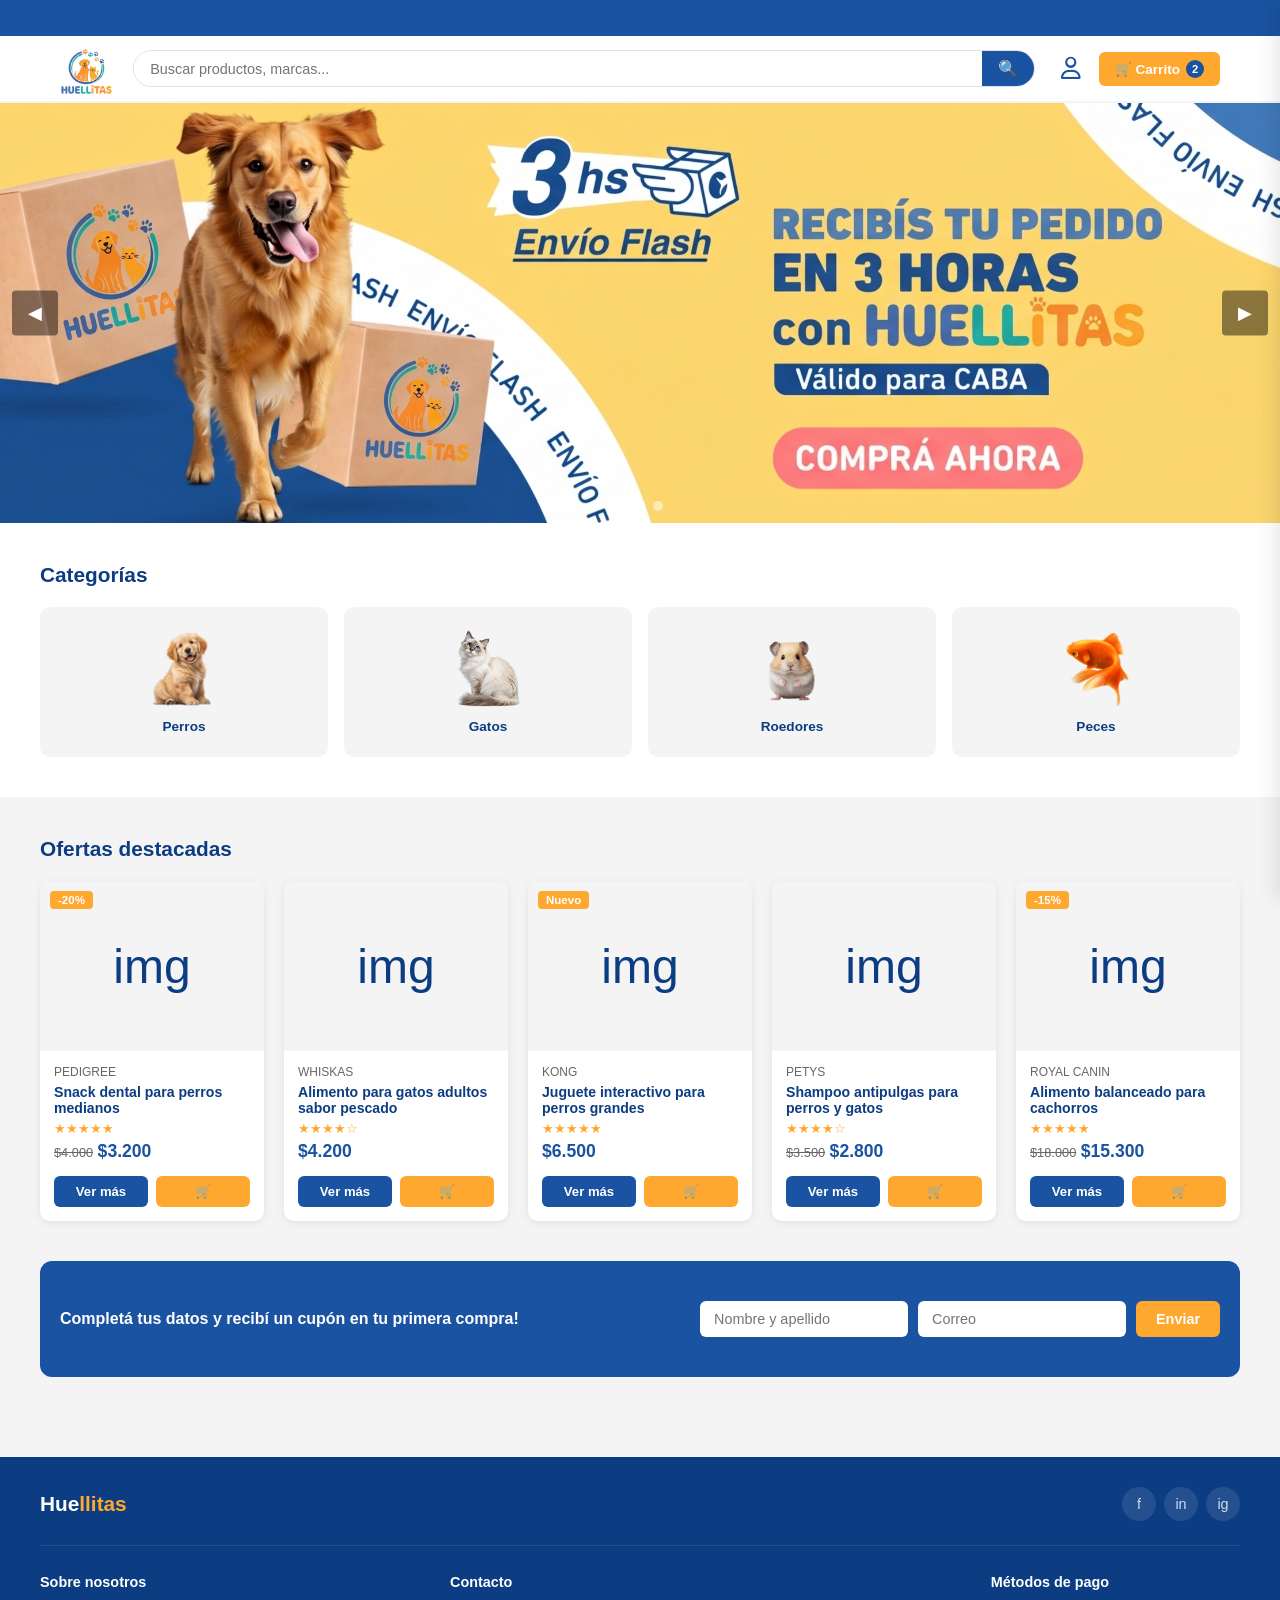
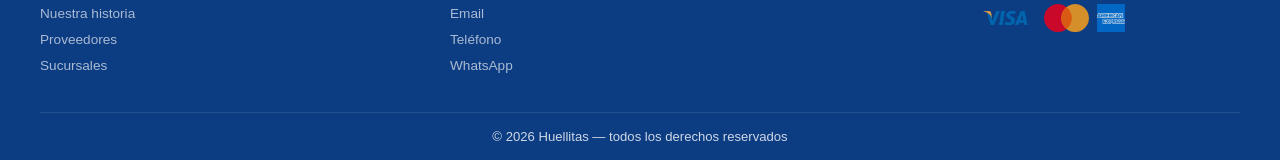
==== commit 054248c9: "Arreglos de estilo y rutas" ====
--- a/HTML/views/index.html
+++ b/HTML/views/index.html
@@ -23,7 +23,7 @@
 
         <nav class="navbar">
             <div class="navbar-inner">
-                <a href="index.html"><img src="../imgs/logo.png" alt="PetShop" height="40"></a>
+                <a href="index.html"><img src="../imgs/logo.png" alt="PetShop" height="50"></a>
                 <div class="nav-search">
                     <input type="text" placeholder="Buscar productos, marcas..." />
                     <button>🔍</button>
@@ -34,8 +34,8 @@
                             <i class="fa-regular fa-user"></i>
                         </button>
                         <div class="nav-dropdown">
-                            <a href="views/register.html">Registrarse</a>
-                            <a href="views/login.html">Ingresar</a>
+                            <a href="register.html">Registrarse</a>
+                            <a href="login.html">Ingresar</a>
                         </div>
                     </div>
                     <button class="nav-cart" onclick="abrirCarrito()"> 🛒 Carrito <span class="cart-badge">2</span>
@@ -94,7 +94,7 @@
                 <div class="resumen-row"> <span>Envío</span><span class="texto-gratis"> Gratis </span> </div>
                 <div class="resumen-row total"><span>Total</span><span>$11.600</span></div>
             </div>
-            <a href="views/carrito.html" class="btn btn-primary btn-full"> Finalizar compra </a>
+            <a href="carrito.html" class="btn btn-primary btn-full"> Finalizar compra </a>
             <p class="drawer-seguir" onclick="cerrarCarrito()">Seguir comprando</p>
         </div>
     </aside>
@@ -112,7 +112,7 @@
                     <img src="../imgs/banner2.png" alt="Banner 2" />
                 </div>
                 <div class="carousel-slide">
-                    <img src="../imgs/banner3.png" alt="Banner 3" />
+                    <img src="../imgs/banner3.jpg" alt="Banner 3" />
                 </div>
                 <div class="carousel-nav prev-btns">
                     <label for="s3" class="carousel-btn">&#9664;</label>
@@ -173,7 +173,7 @@
                             </div>
                         </div>
                         <div class="prod-actions">
-                            <a href="views/DetalleProducto.html" class="btn btn-azul">Ver más</a>
+                            <a href="DetalleProducto.html" class="btn btn-azul">Ver más</a>
                             <button class="btn btn-primary">🛒</button>
                         </div>
                     </div>
@@ -187,7 +187,7 @@
                             <span class="prod-precio">$4.200</span>
                         </div>
                         <div class="prod-actions">
-                            <a href="views/DetalleProducto.html" class="btn btn-azul">Ver más</a>
+                            <a href="DetalleProducto.html" class="btn btn-azul">Ver más</a>
                             <button class="btn btn-primary">🛒</button>
                         </div>
                     </div>
@@ -201,7 +201,7 @@
                             <span class="prod-precio">$6.500</span>
                         </div>
                         <div class="prod-actions">
-                            <a href="views/DetalleProducto.html" class="btn btn-azul">Ver más</a>
+                            <a href="DetalleProducto.html" class="btn btn-azul">Ver más</a>
                             <button class="btn btn-primary">🛒</button>
                         </div>
                     </div>
@@ -218,24 +218,11 @@
                             </div>
                         </div>
                         <div class="prod-actions">
-                            <a href="views/DetalleProducto.html" class="btn btn-azul">Ver más</a>
-                            <button class="btn btn-primary">🛒</button>
-                        </div>
-                    </div>
-
-                    <div class="prod-card">
-                        <div class="prod-img">img</div>
-                        <div class="prod-info">
-                            <span class="prod-brand">CasaMascota</span>
-                            <span class="prod-name">Cama acolchada para perros pequeños</span>
-                            <span class="prod-stars">★★★☆☆</span>
-                            <span class="prod-precio">$9.900</span>
-                        </div>
-                        <div class="prod-actions">
-                            <a href="views/DetalleProducto.html" class="btn btn-azul">Ver más</a>
-                            <button class="btn btn-primary">🛒</button>
-                        </div>
-                    </div>
+                            <a href="DetalleProducto.html" class="btn btn-azul">Ver más</a>
+                            <button class="btn btn-primary">🛒</button>
+                        </div>
+                    </div>
+
 
                     <div class="prod-card">
                         <div class="prod-img">img<span class="prod-badge">-15%</span></div>
@@ -249,13 +236,12 @@
                             </div>
                         </div>
                         <div class="prod-actions">
-                            <a href="views/DetalleProducto.html" class="btn btn-azul">Ver más</a>
-                            <button class="btn btn-primary">🛒</button>
-                        </div>
-                    </div>
-                </div>
-            </div>
-        </section>
+                            <a href="DetalleProducto.html" class="btn btn-azul">Ver más</a>
+                            <button class="btn btn-primary">🛒</button>
+                        </div>
+                    </div>
+                </div>
+            </div>
 
         <section class="newsletter">
             <div class="newsletter-inner">
@@ -268,6 +254,7 @@
             </div>
         </section>
     </main>
+</section>
 
     <footer class="footer">
         <div class="footer-inner">
@@ -316,6 +303,16 @@
         </div>
     </footer>
 
+    <script>
+        function abrirCarrito() {
+            document.getElementById('overlay').classList.add('open');
+            document.getElementById('cartDrawer').classList.add('open');
+        }
+        function cerrarCarrito() {
+            document.getElementById('overlay').classList.remove('open');
+            document.getElementById('cartDrawer').classList.remove('open');
+        }
+    </script>
+
 </body>
-
 </html>
--- a/HTML/styles/main.css
+++ b/HTML/styles/main.css
@@ -37,6 +37,7 @@
   display: block;
 }
 
+
 ul {
   list-style: none;
 }
@@ -61,6 +62,15 @@
 h3 {
   font-size: 1.1rem;
   font-weight: 600;
+}
+
+.texto-verde {
+  color: var(--verde);
+  font-weight: 600;
+}
+
+.texto-naranja {
+  color: var(--naranja);
 }
 
 .section-inner {
@@ -128,6 +138,7 @@
 
 .navbar {
   background-color: white;
+  border-bottom: 2px solid var(--fondo-gris);
   position: sticky;
   top: 0;
   z-index: 100;
@@ -136,11 +147,15 @@
 .navbar-inner {
   max-width: 1200px;
   margin: 0 auto;
-  padding: 0;
+  padding: 0 20px;
   height: 65px;
   display: flex;
   align-items: center;
-  gap: 10px;
+  gap: 20px;
+}
+
+.navbar-inner img {
+  display: block;
 }
 
 .nav-search {
@@ -153,6 +168,7 @@
 
 .nav-search input {
   padding: 8px 16px;
+  flex: 1;
   border: none;
   outline: none;
   font-family: 'Roboto', sans-serif;
@@ -178,31 +194,37 @@
   gap: 12px;
 }
 
+.nav-actions--right {
+  margin-left: auto;
+}
+
 .nav-link {
   font-family: 'Poppins', sans-serif;
   font-size: 0.85rem;
-  font-weight: 400;
+  font-weight: 600;
   color: var(--azul);
   padding: 6px 12px;
-  ;
+  border-radius: 6px;
 }
 
 .nav-link:hover {
   background-color: var(--fondo-gris);
 }
-
 
 
 .nav-cart {
   background-color: var(--naranja);
   color: white;
   border-radius: 6px;
+  border: none;
   padding: 8px 16px;
   font-family: 'Poppins', sans-serif;
   font-size: 0.85rem;
   font-weight: 600;
   cursor: pointer;
   align-items: center;
+  display: flex;
+  gap: 6px;
 }
 
 .nav-cart:hover {
@@ -212,6 +234,8 @@
 .cart-badge {
   background-color: var(--azul);
   color: white;
+  border-radius: 50%;
+  display: flex;
   width: 18px;
   height: 18px;
   font-size: 0.7rem;
@@ -237,9 +261,10 @@
   background: none;
   border: none;
   font-size: 1.4rem;
-  cursor: pointe;
+  cursor: pointer;
   color: var(--azul);
   padding: 6px;
+  display: flex;
   align-items: center;
 }
 
@@ -263,7 +288,7 @@
 
 .nav-dropdown a {
   display: block;
-  padding: 10px;
+  padding: 10px 16px;
   font-family: 'Poppins', sans-serif;
   font-size: 0.85rem;
   font-weight: 600;
@@ -279,15 +304,67 @@
   display: block;
 }
 
+.newsletter {
+  background-color: var(--azul);
+  padding: 40px 20px;
+  margin: 40px 20px;
+  border-radius: 12px;
+}
+
+.newsletter-inner {
+  max-width: 1200px;
+  margin: 0 auto;
+  display: flex;
+  align-items: center;
+  justify-content: space-between;
+  gap: 20px;
+  flex-wrap: wrap;
+}
+
+.newsletter-texto {
+  font-family: 'Poppins', sans-serif;
+  font-size: 1rem;
+  font-weight: 600;
+  color: white;
+}
+
+.newsletter-form {
+  display: flex;
+  gap: 10px;
+  flex-wrap: wrap;
+}
+
+.newsletter-form input {
+  padding: 10px 14px;
+  border-radius: 6px;
+  border: none;
+  font-family: 'Roboto', sans-serif;
+  font-size: 0.9rem;
+  outline: none;
+  min-width: 180px;
+}
+
+.texto-gratis {
+  color: var(--verde);
+  font-weight: 600;
+}
+
 .btn {
   display: inline-flex;
   align-items: center;
+  gap: 6px;
   padding: 10px 20px;
-  border-radius: 4px;
+  border-radius: 6px;
   font-family: 'Poppins', sans-serif;
   font-size: 0.9rem;
   font-weight: 600;
+  border: none;
+  cursor: pointer;
   text-decoration: none;
+}
+
+.btn-submit {
+  margin-top: 4px;
 }
 
 .btn-primary {
@@ -318,6 +395,8 @@
   border: 1px solid var(--gris-borde);
   font-size: 0.82rem;
   padding: 0.4rem 1rem;
+  background: none;
+  cursor: pointer;
 }
 
 .btn-vaciar:hover {
@@ -326,8 +405,9 @@
 
 .btn-google {
   width: 100%;
-  align-items: center;
-  display: flex;
+  display: flex;
+  align-items: center;
+  justify-content: center;
   gap: 10px;
   padding: 10px;
   border: 1.5px solid var(--borde);
@@ -336,12 +416,25 @@
   font-family: 'Poppins', sans-serif;
   font-size: 0.88rem;
   font-weight: 600;
+  cursor: pointer;
   color: var(--texto);
 }
 
 .btn-google:hover {
   background-color: var(--fondo-gris);
   border-color: var(--azul);
+}
+
+.google-icon {
+  font-weight: 700;
+  font-size: 1rem;
+  color: #4285F4;
+}
+
+.label-opcional {
+  font-weight: 400;
+  color: var(--gris-texto);
+  font-size: 0.78rem;
 }
 
 .carousel {
@@ -435,8 +528,10 @@
 .carousel-dots .dot {
   width: 10px;
   height: 10px;
+  border-radius: 50%;
   background-color: rgba(255, 255, 255, 0.5);
   cursor: pointer;
+  display: block;
 }
 
 #s1:checked~.carousel-dots label:nth-child(1),
@@ -453,15 +548,16 @@
 .cat-grid {
   display: grid;
   grid-template-columns: repeat(auto-fit, minmax(120px, 1fr));
-  gap: 8px;
+  gap: 16px;
 }
 
 .cat-card {
   background-color: var(--fondo-gris);
   padding: 20px 10px;
+  border-radius: 10px;
   text-align: center;
   cursor: pointer;
-  border: 1px solid transparent;
+  border: 2px solid transparent;
   transition: border-color 0.2s, background-color 0.2s;
 }
 
@@ -473,6 +569,7 @@
 .cat-icon-img {
   width: 80px;
   height: 80px;
+  object-fit: cover;
   border-radius: 30%;
   margin: 0 auto 8px;
 }
@@ -498,25 +595,26 @@
   background-color: white;
   border-radius: 10px;
   overflow: hidden;
-  box-shadow: 0 2px 8px rgba(0,0,0,0.08);
+  box-shadow: 0 2px 8px rgba(0, 0, 0, 0.08);
   display: flex;
   flex-direction: column;
   transition: all 0.2s;
 }
 
 .prod-card:hover {
-  box-shadow: 0 6px 20px rgba(26,83,161,0.12);
+  box-shadow: 0 6px 20px rgba(26, 83, 161, 0.12);
   transform: translateY(-3px);
 }
 
 .prod-img {
   width: 100%;
-  height: 150px;
+  height: 170px;
   background-color: var(--fondo-gris);
   display: flex;
   align-items: center;
   justify-content: center;
   font-size: 3rem;
+  position: relative;
 }
 
 .prod-badge {
@@ -527,8 +625,8 @@
   color: white;
   font-family: 'Poppins', sans-serif;
   font-size: 0.72rem;
-  font-weight: 500;
-  padding: 3px;
+  font-weight: 700;
+  padding: 3px 8px;
   border-radius: 4px;
 }
 
@@ -560,7 +658,7 @@
 .prod-precio {
   font-family: 'Poppins', sans-serif;
   font-size: 1.1rem;
-  font-weight: 600;
+  font-weight: 700;
   color: var(--azul);
   margin-top: auto;
 }
@@ -586,7 +684,7 @@
 
 .footer {
   background-color: var(--texto);
-  color: rgba(255,255,255,0.8);
+  color: rgba(255, 255, 255, 0.8);
   padding: 30px 20px 0;
 }
 
@@ -599,15 +697,15 @@
   display: flex;
   justify-content: space-between;
   align-items: center;
-  padding-bottom: 20px;
-  border-bottom: 1px solid rgba(255,255,255,0.1);
+  padding-bottom: 24px;
+  border-bottom: 1px solid rgba(255, 255, 255, 0.1);
   margin-bottom: 28px;
 }
 
 .footer-logo {
   font-family: 'Poppins', sans-serif;
   font-size: 1.3rem;
-  font-weight: 600;
+  font-weight: 700;
   color: white;
 }
 
@@ -621,10 +719,11 @@
 }
 
 .social-btn {
-  width: 30px;
-  height: 30px;
-  background-color: rgba(255,255,255,0.1);
-  border-radius: 60%;
+  width: 34px;
+  height: 34px;
+  background-color: rgba(255, 255, 255, 0.1);
+  border-radius: 50%;
+  display: flex;
   align-items: center;
   justify-content: center;
   cursor: pointer;
@@ -645,7 +744,7 @@
 .footer-col h4 {
   font-family: 'Poppins', sans-serif;
   font-size: 0.9rem;
-  font-weight: 400;
+  font-weight: 600;
   color: white;
   margin-bottom: 14px;
 }
@@ -656,7 +755,7 @@
 
 .footer-col ul li a {
   font-size: 0.85rem;
-  color: rgba(255,255,255,0.65);
+  color: rgba(255, 255, 255, 0.65);
 }
 
 .footer-col ul li a:hover {
@@ -687,17 +786,18 @@
 }
 
 .footer-bottom {
-  border-top: 1px solid rgba(255,255,255,0.1);
+  border-top: 1px solid rgba(255, 255, 255, 0.1);
   padding: 16px 0;
   text-align: center;
   font-size: 0.82rem;
   max-width: 1200px;
   margin: 0 auto;
 }
+
 .drawer-overlay {
   position: fixed;
   inset: 0;
-  background-color: rgba(0,0,0,0.4);
+  background-color: rgba(0, 0, 0, 0.4);
   z-index: 200;
   display: none;
 }
@@ -719,7 +819,7 @@
   flex-direction: column;
   transform: translateX(100%);
   transition: transform 0.3s ease;
-  box-shadow: -4px 0 20px rgba(0,0,0,0.1);
+  box-shadow: -4px 0 20px rgba(0, 0, 0, 0.1);
 }
 
 .cart-drawer.open {
@@ -874,8 +974,68 @@
   margin-top: 4px;
 }
 
+.resenas-lista {
+  display: flex;
+  flex-direction: column;
+  gap: 16px;
+}
+
+.resena-item {
+  padding-bottom: 16px;
+  border-bottom: 1px solid var(--borde);
+}
+
+.resena-item--last {
+  border-bottom: none;
+}
+
+.resena-header {
+  display: flex;
+  align-items: center;
+  gap: 10px;
+  margin-bottom: 6px;
+}
+
+.resena-autor {
+  font-size: 0.9rem;
+}
+
+.resena-texto {
+  font-size: 0.88rem;
+  color: var(--gris);
+  line-height: 1.6;
+}
+
+.ficha-tabla {
+  width: 100%;
+  border-collapse: collapse;
+}
+
+.ficha-fila {
+  border-bottom: 1px solid var(--borde);
+}
+
+.ficha-label {
+  font-family: 'Poppins', sans-serif;
+  font-weight: 600;
+  font-size: 0.88rem;
+  padding: 10px 16px 10px 0;
+  color: var(--texto);
+  width: 40%;
+}
+
+.ficha-valor {
+  font-size: 0.88rem;
+  color: var(--gris);
+  padding: 10px 0;
+}
+
 .carrito-page {
   padding: 30px 20px;
+}
+.carrito-titulo {
+  font-size: 1.4rem;
+  margin-bottom: 16px;
 }
 
 .carrito-inner {
@@ -883,22 +1043,25 @@
   margin: 0 auto;
   display: grid;
   grid-template-columns: 1fr 320px;
+  gap: 24px;
+  align-items: start;
 }
 
 .carrito-tabla {
   background-color: white;
   border-radius: 10px;
-  box-shadow: 0 2px 8px rgba(0,0,0,0.07);
+  box-shadow: 0 2px 8px rgba(0, 0, 0, 0.07);
   overflow: hidden;
 }
+
 .tabla-header {
   display: grid;
   grid-template-columns: 2fr 1fr 1fr 1fr 40px;
-  padding: 14px 10px;
+  padding: 14px 20px;
   background-color: var(--fondo-gris);
   font-family: 'Poppins', sans-serif;
   font-size: 0.8rem;
-  font-weight: 400;
+  font-weight: 600;
   color: var(--gris);
   text-transform: uppercase;
 }
@@ -918,14 +1081,15 @@
 }
 
 .item-img {
-  width: 41px;
-  height: 40px;
+  width: 58px;
+  height: 58px;
   background-color: var(--fondo-gris);
-  border-radius: 2px;
+  border-radius: 8px;
   display: flex;
   align-items: center;
   justify-content: center;
-  font-size: 1.5rem
+  font-size: 1.5rem;
+  flex-shrink: 0;
 }
 
 .item-nombre {
@@ -947,7 +1111,7 @@
   display: flex;
   align-items: center;
   border: 1.5px solid var(--borde);
-  border-radius: 8px;
+  border-radius: 6px;
   overflow: hidden;
   width: fit-content;
 }
@@ -957,6 +1121,7 @@
   height: 28px;
   background-color: var(--fondo-gris);
   border: none;
+  cursor: pointer;
 }
 
 .item-ctrl span {
@@ -986,3 +1151,474 @@
 .item-delete:hover {
   color: red;
 }
+
+.vaciar-btn {
+  padding: 14px 20px;
+  border-top: 1px solid var(--fondo-gris);
+}
+
+.resumen-card {
+  background-color: white;
+  border-radius: 10px;
+  box-shadow: 0 2px 8px rgba(0, 0, 0, 0.07);
+  padding: 20px;
+  position: sticky;
+  top: 85px;
+}
+.resumen-descuento {
+  color: var(--verde);
+  font-weight: 600;
+}
+
+.resumen-envio {
+  color: var(--verde);
+  font-weight: 600;
+}
+
+.resumen-card h3 {
+  margin-bottom: 16px;
+}
+
+.resumen-pagos {
+  margin-top: 1.2rem;
+  padding-top: 1rem;
+  border-top: 1px solid var(--fondo-sec);
+  display: flex;
+  flex-wrap: wrap;
+  gap: 0.4rem;
+  justify-content: center;
+}
+
+.codigo-form {
+  display: flex;
+  gap: 6px;
+  margin-bottom: 16px;
+}
+
+.codigo-form input {
+  flex: 1;
+  padding: 8px 12px;
+  border: 1.5px solid var(--borde);
+  border-radius: 4px;
+  font-family: 'Roboto', sans-serif;
+  font-size: 0.88rem;
+  outline: none;
+}
+
+.codigo-form input:focus {
+  border-color: var(--turquesa);
+}
+
+.codigo-form button {
+  background-color: var(--azul);
+  color: white;
+  border: none;
+  cursor: pointer;
+  border-radius: 6px;
+  padding: 0 14px;
+  font-family: 'Poppins', sans-serif;
+  font-size: 0.82rem;
+  font-weight: 600
+}
+
+.codigo-form button:hover {
+  background-color: var(--azul-hover);
+}
+
+.detalle {
+  padding: 40px 20px;
+}
+
+
+.detalle-info {
+  display: flex;
+  flex-direction: column;
+  gap: 16px;
+}
+
+.detalle-inner {
+  max-width: 1200px;
+  margin: 0 auto;
+  display: grid;
+  grid-template-columns: 1fr 1fr;
+  gap: 40px;
+  align-items: start;
+}
+
+.detalle-imgs {
+  display: flex;
+  flex-direction: column;
+  gap: 14px;
+}
+
+.img-thumbs {
+  display: flex;
+  gap: 10px;
+}
+
+.thumb {
+  width: 70px;
+  height: 70px;
+  background-color: var(--fondo-gris);
+  border-radius: 8px;
+  display: flex;
+  align-items: center;
+  justify-content: center;
+  font-size: 1.5rem;
+  border: 2px solid var(--borde);
+  cursor: pointer;
+}
+
+.thumb:hover {
+  border-color: var(--azul-hover);
+}
+
+.thumb.active {
+  border-color: var(--azul);
+}
+
+.img-principal {
+  width: 100%;
+  height: 360px;
+  background-color: var(--fondo-gris);
+  border-radius: 10px;
+  display: flex;
+  align-items: center;
+  justify-content: center;
+  font-size: 5rem;
+  border: 1.5px solid var(--borde);
+  margin-bottom: 14px;
+}
+
+.detalle-marca {
+  font-size: 0.8rem;
+  color: var(--gris);
+  text-transform: uppercase;
+}
+
+.detalle-nombre {
+  font-family: 'Poppins', sans-serif;
+  font-size: 1.5rem;
+  font-weight: 700;
+}
+
+.detalle-stars {
+  color: var(--naranja);
+  font-size: 0.9rem;
+}
+
+.detalle-stars span {
+  color: var(--gris);
+  font-size: 0.82rem;
+}
+
+.detalle-precio {
+  display: flex;
+  align-items: baseline;
+  gap: 10px;
+}
+
+.precio-actual {
+  font-family: 'Poppins', sans-serif;
+  font-size: 1.9rem;
+  font-weight: 700;
+  color: var(--azul);
+}
+
+.precio-viejo {
+  font-size: 1rem;
+  color: var(--gris);
+  text-decoration: line-through;
+}
+
+.precio-desc {
+  background-color: var(--verde);
+  color: white;
+  font-family: 'Poppins', sans-serif;
+  font-size: 0.75rem;
+  font-weight: 700;
+  padding: 3px 8px;
+  border-radius: 4px;
+}
+
+.detalle-desc {
+  font-size: 0.95rem;
+  line-height: 1.7;
+  color: var(--gris);
+  border-top: 1px solid var(--borde);
+  padding-top: 16px;
+}
+
+.cantidad-label {
+  font-family: 'Poppins', sans-serif;
+  font-size: 0.85rem;
+  font-weight: 600;
+  margin-bottom: 6px;
+}
+
+.cantidad-ctrl {
+  align-items: center;
+  display: flex;
+  border: 1.5px solid var(--borde);
+  border-radius: 6px;
+  overflow: hidden;
+  width: fit-content;
+}
+
+.cantidad-ctrl button {
+  background-color: var(--fondo-gris);
+  border: none;
+  width: 36px;
+  height: 36px;
+  font-size: 1.1rem;
+  cursor: pointer;
+}
+
+.cantidad-ctrl button:hover {
+  background-color: var(--borde);
+}
+
+.cantidad-ctrl input {
+  width: 46px;
+  height: 36px;
+  border: none;
+  border-left: 1px solid var(--borde);
+  border-right: 1px solid var(--borde);
+  text-align: center;
+  font-family: 'Poppins', sans-serif;
+  font-weight: 600;
+  outline: none;
+}
+
+.detalle-btns {
+  display: flex;
+  gap: 10px;
+  flex-wrap: wrap;
+}
+
+.detalle-btns .btn {
+  flex: 1;
+  min-width: 140px;
+  justify-content: center;
+}
+
+.detalle-beneficios {
+  display: flex;
+  flex-direction: column;
+  gap: 8px;
+  font-size: 0.88rem;
+  color: var(--gris);
+  border-top: 1px solid var(--borde);
+  padding-top: 16px;
+}
+
+.detalle-tabs {
+  max-width: 1200px;
+  margin: 30px auto;
+  padding: 0 20px;
+}
+
+.tabs-nav {
+  display: flex;
+  border-bottom: 2px solid var(--borde);
+  overflow-x: auto;
+}
+
+.tab-btn {
+  padding: 10px 20px;
+  font-family: 'Poppins', sans-serif;
+  font-size: 0.85rem;
+  font-weight: 600;
+  border: none;
+  cursor: pointer;
+  color: var(--gris);
+  border-bottom: 2px solid transparent;
+  margin-bottom: -2px;
+  white-space: nowrap;
+}
+
+.tab-btn.active {
+  color: var(--azul);
+  border-bottom-color: var(--azul);
+}
+
+.tab-btn:hover {
+  color: var(--azul-hover);
+}
+
+.tab-content {
+  padding: 24px 0;
+  font-size: 0.95rem;
+  line-height: 1.8;
+  color: var(--gris);
+}
+
+.tab-hidden {
+  display: none;
+}
+
+.tab-lista {
+  margin-top: 12px;
+  display: flex;
+  flex-direction: column;
+  gap: 6px;
+  font-size: 0.92rem;
+  color: var(--gris);
+}
+
+.form-page {
+  min-height: calc(100vh - 65px);
+  background-color: var(--fondo-gris);
+  display: flex;
+  align-items: center;
+  justify-content: center;
+  padding: 30px 16px;
+}
+
+.form-card {
+  background-color: white;
+  border-radius: 10px;
+  box-shadow: 0 4px 24px rgba(0, 0, 0, 0.08);
+  padding: 36px;
+  width: 100%;
+  max-width: 440px;
+}
+
+.form-title {
+  font-size: 1.3rem;
+  font-weight: 700;
+  text-align: center;
+  margin-bottom: 4px;
+}
+
+.form-subtitle {
+  text-align: center;
+  font-size: 0.88rem;
+  color: var(--gris);
+  margin-bottom: 24px;
+}
+
+.form-group {
+  margin-bottom: 16px;
+}
+
+.form-group label {
+  display: block;
+  font-family: 'Poppins', sans-serif;
+  font-size: 0.82rem;
+  font-weight: 600;
+  margin-bottom: 5px;
+}
+
+.form-group input {
+  width: 100%;
+  padding: 10px 14px;
+  border: 1.5px solid var(--borde);
+  border-radius: 6px;
+  font-family: 'Roboto', sans-serif;
+  font-size: 0.9rem;
+  outline: none;
+  transition: border-color 0.2s;
+}
+
+.form-group input:focus {
+  border-color: var(--turquesa);
+}
+
+.form-group input.error {
+  border-color: red;
+}
+
+.form-error {
+  font-size: 0.78rem;
+  color: red;
+  margin-top: 4px;
+  display: none;
+}
+
+.form-error--terminos {
+  display: none;
+  font-size: 0.78rem;
+  color: red;
+  margin-top: -10px;
+  margin-bottom: 12px;
+}
+
+.form-error--terminos.show {
+  display: block;
+}
+
+.form-error.show {
+  display: block;
+}
+
+.form-row {
+  display: grid;
+  grid-template-columns: 1fr 1fr;
+  gap: 14px;
+}
+
+.form-check {
+  display: flex;
+  align-items: center;
+  gap: 8px;
+  margin-bottom: 16px;
+}
+
+.form-check input {
+  width: auto;
+}
+
+.form-check label {
+  font-size: 0.82rem;
+  color: var(--gris);
+  font-family: 'Roboto', sans-serif;
+}
+
+.form-link {
+  color: var(--azul);
+  text-decoration: underline;
+  cursor: pointer;
+}
+
+.form-link:hover {
+  color: var(--azul-hover);
+}
+
+.form-divider {
+  display: flex;
+  align-items: center;
+  gap: 10px;
+  margin: 16px 0;
+}
+
+.form-divider span {
+  font-size: 0.8rem;
+  color: var(--gris);
+  white-space: nowrap;
+}
+
+.form-divider::before,
+.form-divider::after {
+  flex: 1;
+  content: '';
+  height: 1px;
+  background-color: var(--borde);
+}
+
+.form-footer {
+  text-align: center;
+  margin-top: 20px;
+  font-size: 0.85rem;
+  color: var(--gris);
+}
+
+.forgot-link {
+  display: block;
+  text-align: right;
+  font-size: 0.8rem;
+  margin-top: -8px;
+  margin-bottom: 14px;
+  color: var(--azul);
+  text-decoration: underline;
+}
